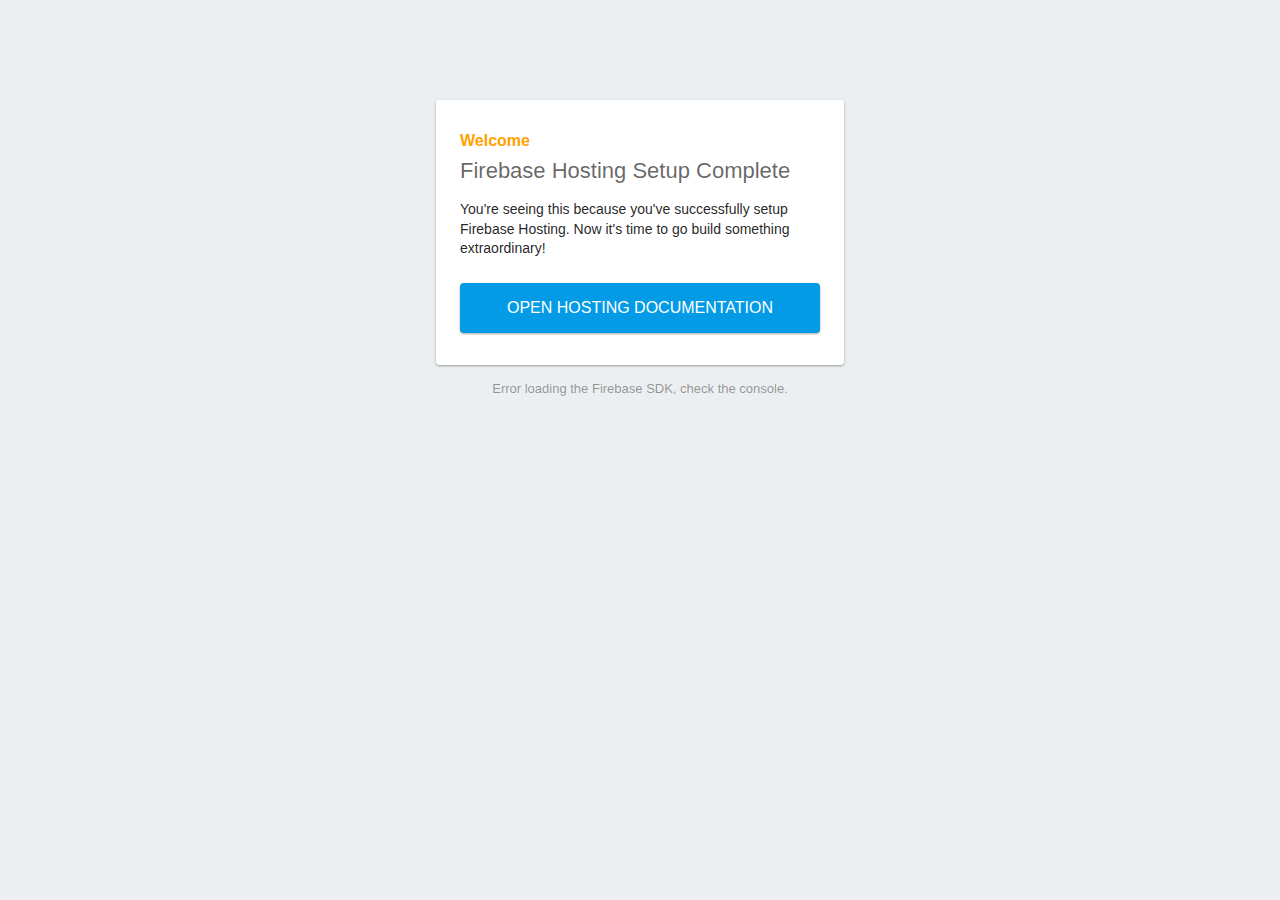
==== public/index.html @ 761ccb55 "karenresp" ====
<!DOCTYPE html>
<html>
  <head>
    <meta charset="utf-8">
    <meta name="viewport" content="width=device-width, initial-scale=1">
    <title>Welcome to Firebase Hosting</title>

    <!-- update the version number as needed -->
    <script defer src="/__/firebase/10.5.0/firebase-app-compat.js"></script>
    <!-- include only the Firebase features as you need -->
    <script defer src="/__/firebase/10.5.0/firebase-auth-compat.js"></script>
    <script defer src="/__/firebase/10.5.0/firebase-database-compat.js"></script>
    <script defer src="/__/firebase/10.5.0/firebase-firestore-compat.js"></script>
    <script defer src="/__/firebase/10.5.0/firebase-functions-compat.js"></script>
    <script defer src="/__/firebase/10.5.0/firebase-messaging-compat.js"></script>
    <script defer src="/__/firebase/10.5.0/firebase-storage-compat.js"></script>
    <script defer src="/__/firebase/10.5.0/firebase-analytics-compat.js"></script>
    <script defer src="/__/firebase/10.5.0/firebase-remote-config-compat.js"></script>
    <script defer src="/__/firebase/10.5.0/firebase-performance-compat.js"></script>
    <!-- 
      initialize the SDK after all desired features are loaded, set useEmulator to false
      to avoid connecting the SDK to running emulators.
    -->
    <script defer src="/__/firebase/init.js?useEmulator=true"></script>

    <style media="screen">
      body { background: #ECEFF1; color: rgba(0,0,0,0.87); font-family: Roboto, Helvetica, Arial, sans-serif; margin: 0; padding: 0; }
      #message { background: white; max-width: 360px; margin: 100px auto 16px; padding: 32px 24px; border-radius: 3px; }
      #message h2 { color: #ffa100; font-weight: bold; font-size: 16px; margin: 0 0 8px; }
      #message h1 { font-size: 22px; font-weight: 300; color: rgba(0,0,0,0.6); margin: 0 0 16px;}
      #message p { line-height: 140%; margin: 16px 0 24px; font-size: 14px; }
      #message a { display: block; text-align: center; background: #039be5; text-transform: uppercase; text-decoration: none; color: white; padding: 16px; border-radius: 4px; }
      #message, #message a { box-shadow: 0 1px 3px rgba(0,0,0,0.12), 0 1px 2px rgba(0,0,0,0.24); }
      #load { color: rgba(0,0,0,0.4); text-align: center; font-size: 13px; }
      @media (max-width: 600px) {
        body, #message { margin-top: 0; background: white; box-shadow: none; }
        body { border-top: 16px solid #ffa100; }
      }
    </style>
  </head>
  <body>
    <div id="message">
      <h2>Welcome</h2>
      <h1>Firebase Hosting Setup Complete</h1>
      <p>You're seeing this because you've successfully setup Firebase Hosting. Now it's time to go build something extraordinary!</p>
      <a target="_blank" href="https://firebase.google.com/docs/hosting/">Open Hosting Documentation</a>
    </div>
    <p id="load">Firebase SDK Loading&hellip;</p>

    <script>
      document.addEventListener('DOMContentLoaded', function() {
        const loadEl = document.querySelector('#load');
        // // 🔥🔥🔥🔥🔥🔥🔥🔥🔥🔥🔥🔥🔥🔥🔥🔥🔥🔥🔥🔥🔥🔥🔥🔥🔥🔥🔥🔥🔥🔥🔥
        // // The Firebase SDK is initialized and available here!
        //
        // firebase.auth().onAuthStateChanged(user => { });
        // firebase.database().ref('/path/to/ref').on('value', snapshot => { });
        // firebase.firestore().doc('/foo/bar').get().then(() => { });
        // firebase.functions().httpsCallable('yourFunction')().then(() => { });
        // firebase.messaging().requestPermission().then(() => { });
        // firebase.storage().ref('/path/to/ref').getDownloadURL().then(() => { });
        // firebase.analytics(); // call to activate
        // firebase.analytics().logEvent('tutorial_completed');
        // firebase.performance(); // call to activate
        //
        // // 🔥🔥🔥🔥🔥🔥🔥🔥🔥🔥🔥🔥🔥🔥🔥🔥🔥🔥🔥🔥🔥🔥🔥🔥🔥🔥🔥🔥🔥🔥🔥

        try {
          let app = firebase.app();
          let features = [
            'auth', 
            'database', 
            'firestore',
            'functions',
            'messaging', 
            'storage', 
            'analytics', 
            'remoteConfig',
            'performance',
          ].filter(feature => typeof app[feature] === 'function');
          loadEl.textContent = `Firebase SDK loaded with ${features.join(', ')}`;
        } catch (e) {
          console.error(e);
          loadEl.textContent = 'Error loading the Firebase SDK, check the console.';
        }
      });
    </script>
  </body>
</html>
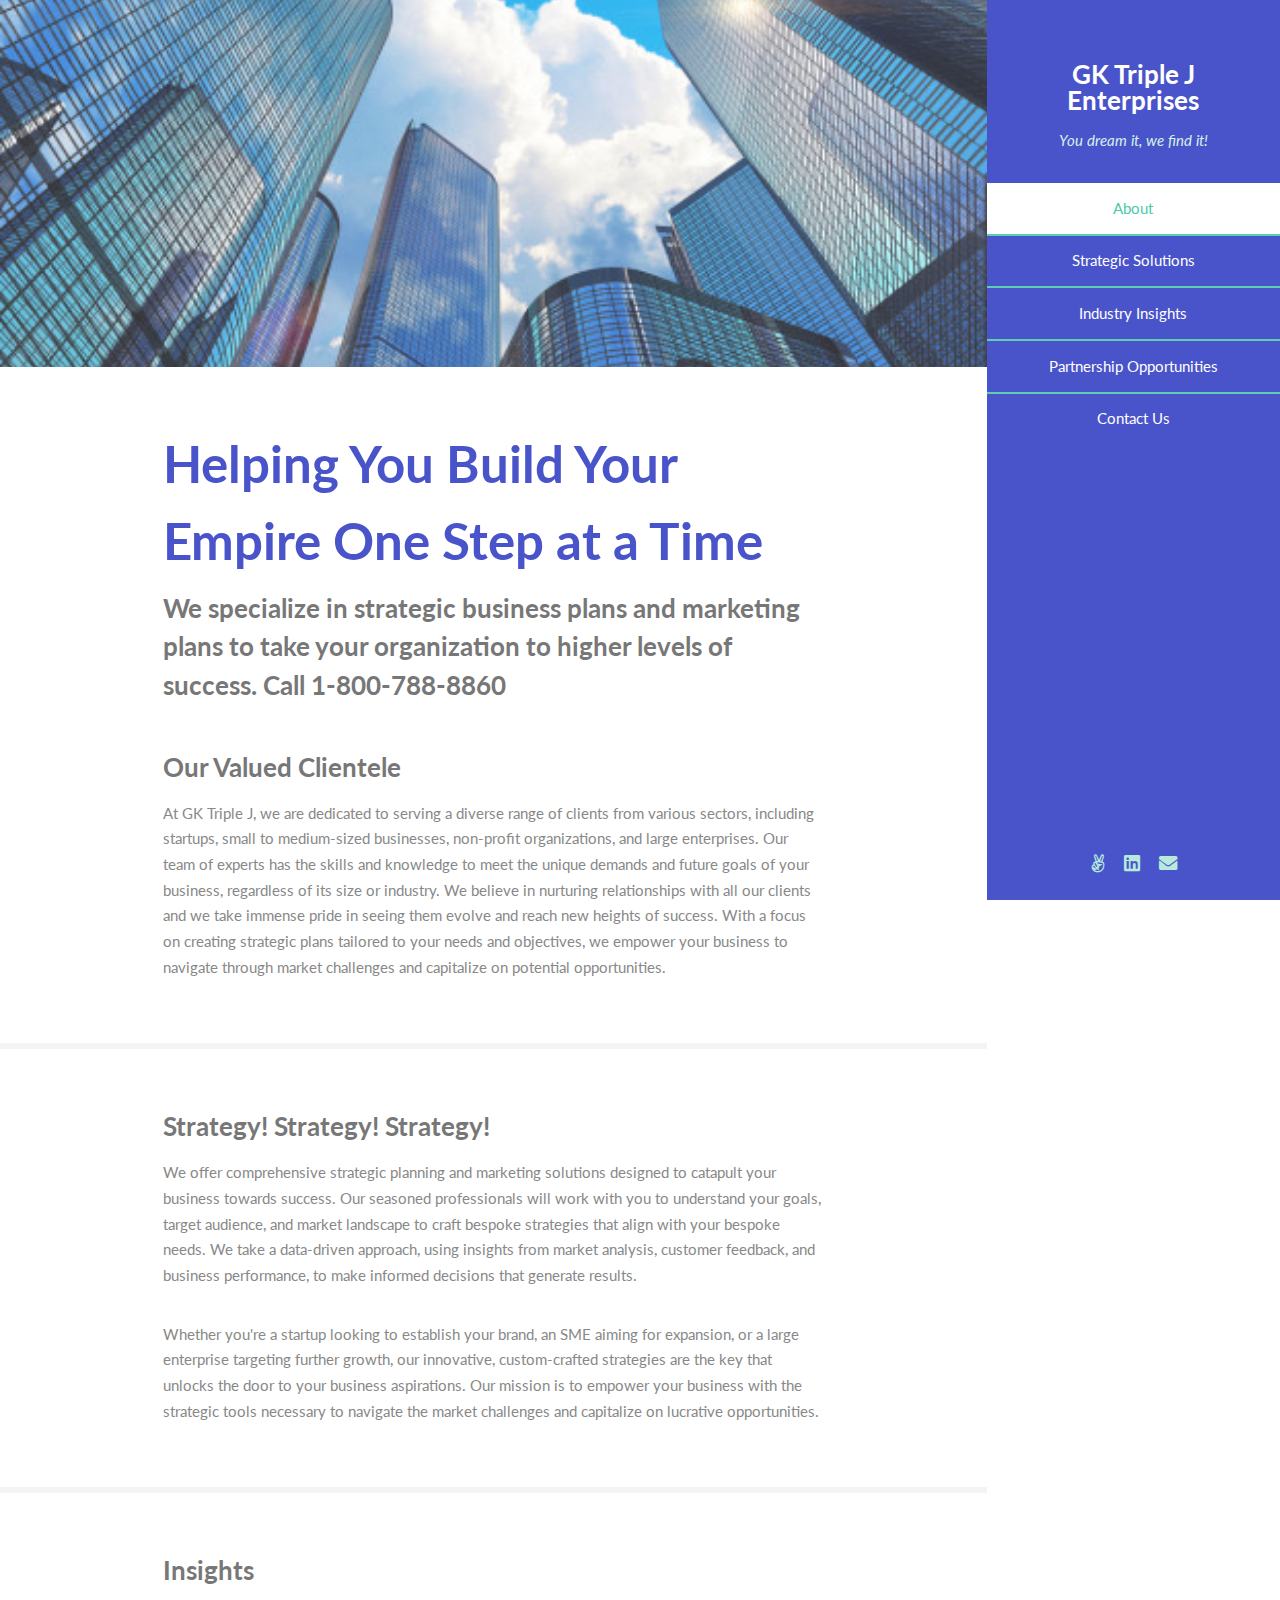
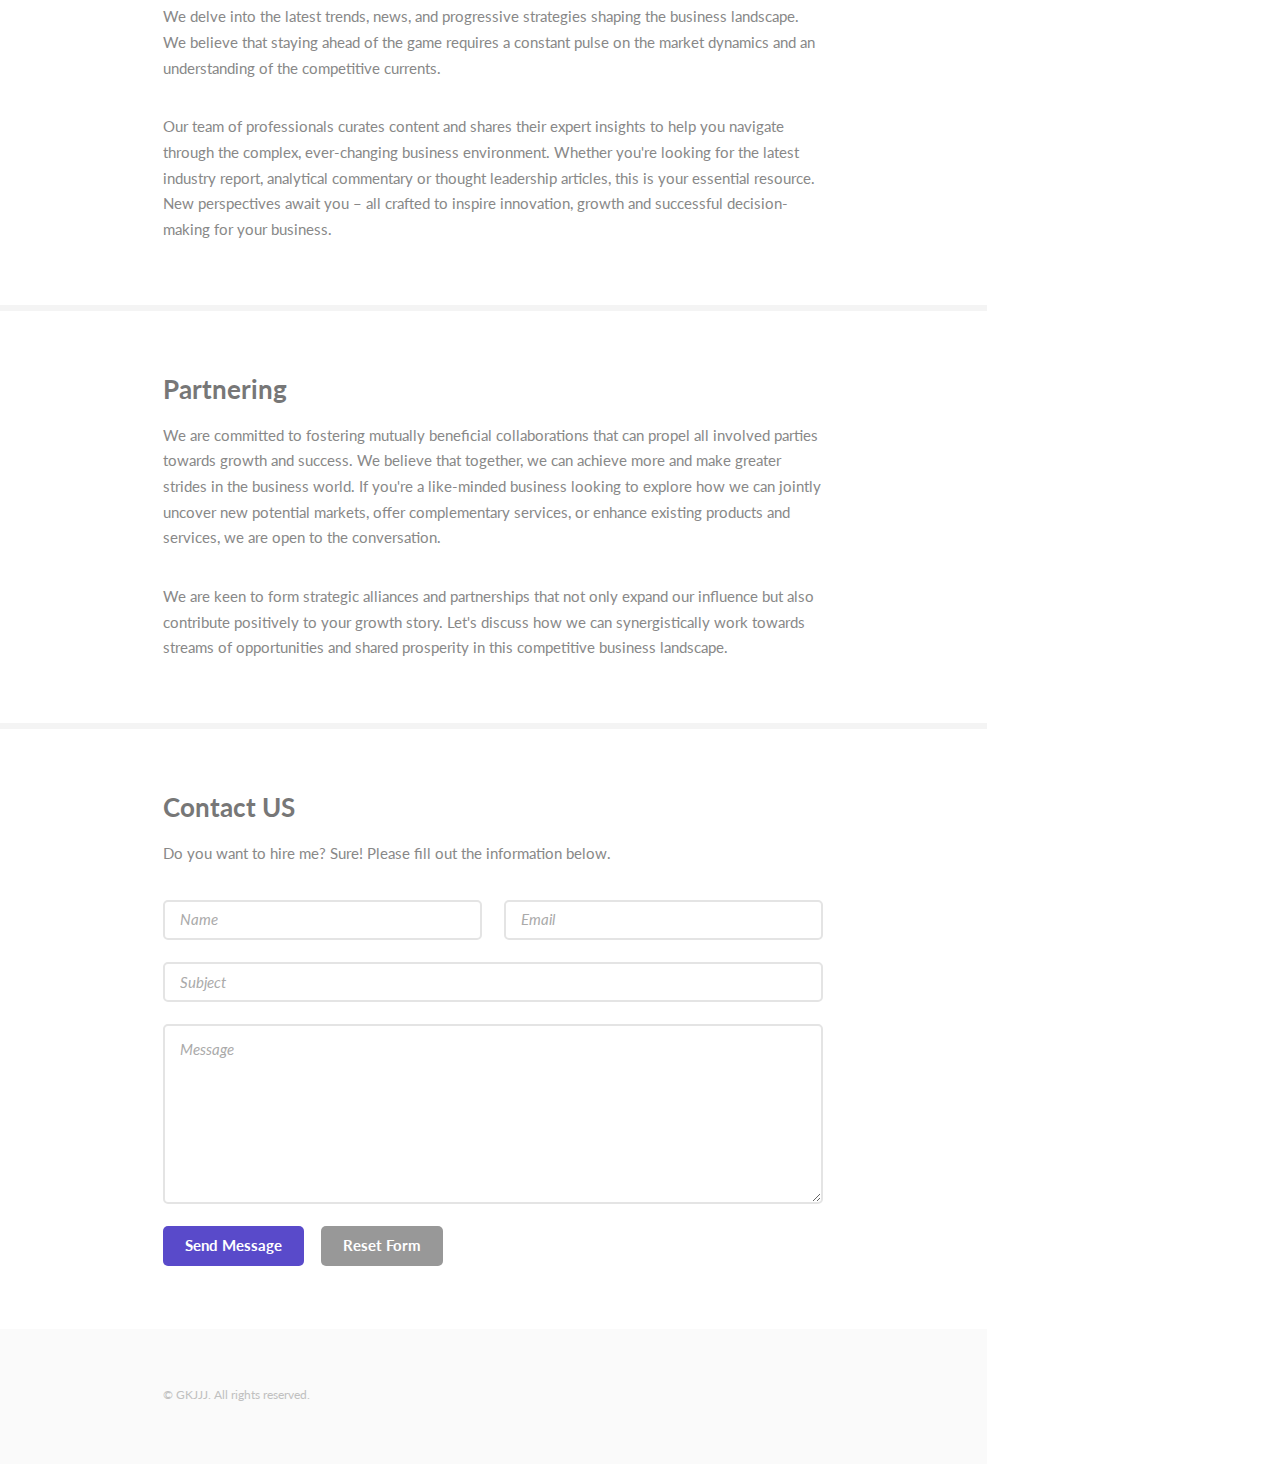
==== commit 69a5ac2c: "kareneng" ====
--- a/public/index.html
+++ b/public/index.html
@@ -1,89 +1,165 @@
-<!DOCTYPE html>
+<!DOCTYPE HTML>
+
 <html>
-  <head>
-    <meta charset="utf-8">
-    <meta name="viewport" content="width=device-width, initial-scale=1">
-    <title>Welcome to Firebase Hosting</title>
+	<head>
+		<title>GK Triple J Enterprises</title>
+		<meta charset="utf-8" />
+		<meta name="viewport" content="width=device-width, initial-scale=1, user-scalable=no" />
+		<link rel="stylesheet" href="assets/css/main.css" />
+	</head>
+	<body class="is-preload">
 
-    <!-- update the version number as needed -->
-    <script defer src="/__/firebase/10.5.0/firebase-app-compat.js"></script>
-    <!-- include only the Firebase features as you need -->
-    <script defer src="/__/firebase/10.5.0/firebase-auth-compat.js"></script>
-    <script defer src="/__/firebase/10.5.0/firebase-database-compat.js"></script>
-    <script defer src="/__/firebase/10.5.0/firebase-firestore-compat.js"></script>
-    <script defer src="/__/firebase/10.5.0/firebase-functions-compat.js"></script>
-    <script defer src="/__/firebase/10.5.0/firebase-messaging-compat.js"></script>
-    <script defer src="/__/firebase/10.5.0/firebase-storage-compat.js"></script>
-    <script defer src="/__/firebase/10.5.0/firebase-analytics-compat.js"></script>
-    <script defer src="/__/firebase/10.5.0/firebase-remote-config-compat.js"></script>
-    <script defer src="/__/firebase/10.5.0/firebase-performance-compat.js"></script>
-    <!-- 
-      initialize the SDK after all desired features are loaded, set useEmulator to false
-      to avoid connecting the SDK to running emulators.
-    -->
-    <script defer src="/__/firebase/init.js?useEmulator=true"></script>
+		<!-- Header -->	
+			<section id="header">
+				<header>
+					<span class="image avatar"><img src="images/octLogo.JPG" alt="" /></span>
+					<h1 id="logo"><a href="#">GK Triple J Enterprises</a></h1>
+					<p>You dream it, we find it!</p>
+				</header>
+				<nav id="nav">
+					<ul>
+						<li><a href="#one" class="active">About</a></li>
+						<li><a href="#two">Strategic Solutions</a></li>
+						<li><a href="#three">Industry Insights</a></li>
+						<li><a href="#five">Partnership Opportunities</a></li>
+						<li><a href="#four">Contact Us</a></li>
+					</ul>
+				</nav>
+				<footer>
+					<ul class="icons">
+						<li><a href="https://angel.co/u/claudius-solomon" class="icon brands fa-angellist"><span class="label">AngelList</span></a></li>
+						<li><a href="https://www.linkedin.com/in/claudius-solomon-ba3a2494/" class="icon brands fa-linkedin"><span class="label">LinkedIn</span></a></li>
+						<li><a href="mailto:karene@gkjjjenterprises.com" class="icon solid fa-envelope"><span class="label">Email</span></a></li>
+					</ul>
+				</footer>
+			</section>
 
-    <style media="screen">
-      body { background: #ECEFF1; color: rgba(0,0,0,0.87); font-family: Roboto, Helvetica, Arial, sans-serif; margin: 0; padding: 0; }
-      #message { background: white; max-width: 360px; margin: 100px auto 16px; padding: 32px 24px; border-radius: 3px; }
-      #message h2 { color: #ffa100; font-weight: bold; font-size: 16px; margin: 0 0 8px; }
-      #message h1 { font-size: 22px; font-weight: 300; color: rgba(0,0,0,0.6); margin: 0 0 16px;}
-      #message p { line-height: 140%; margin: 16px 0 24px; font-size: 14px; }
-      #message a { display: block; text-align: center; background: #039be5; text-transform: uppercase; text-decoration: none; color: white; padding: 16px; border-radius: 4px; }
-      #message, #message a { box-shadow: 0 1px 3px rgba(0,0,0,0.12), 0 1px 2px rgba(0,0,0,0.24); }
-      #load { color: rgba(0,0,0,0.4); text-align: center; font-size: 13px; }
-      @media (max-width: 600px) {
-        body, #message { margin-top: 0; background: white; box-shadow: none; }
-        body { border-top: 16px solid #ffa100; }
-      }
-    </style>
-  </head>
-  <body>
-    <div id="message">
-      <h2>Welcome</h2>
-      <h1>Firebase Hosting Setup Complete</h1>
-      <p>You're seeing this because you've successfully setup Firebase Hosting. Now it's time to go build something extraordinary!</p>
-      <a target="_blank" href="https://firebase.google.com/docs/hosting/">Open Hosting Documentation</a>
-    </div>
-    <p id="load">Firebase SDK Loading&hellip;</p>
+		<!-- Wrapper -->
+			<div id="wrapper">
 
-    <script>
-      document.addEventListener('DOMContentLoaded', function() {
-        const loadEl = document.querySelector('#load');
-        // // 🔥🔥🔥🔥🔥🔥🔥🔥🔥🔥🔥🔥🔥🔥🔥🔥🔥🔥🔥🔥🔥🔥🔥🔥🔥🔥🔥🔥🔥🔥🔥
-        // // The Firebase SDK is initialized and available here!
-        //
-        // firebase.auth().onAuthStateChanged(user => { });
-        // firebase.database().ref('/path/to/ref').on('value', snapshot => { });
-        // firebase.firestore().doc('/foo/bar').get().then(() => { });
-        // firebase.functions().httpsCallable('yourFunction')().then(() => { });
-        // firebase.messaging().requestPermission().then(() => { });
-        // firebase.storage().ref('/path/to/ref').getDownloadURL().then(() => { });
-        // firebase.analytics(); // call to activate
-        // firebase.analytics().logEvent('tutorial_completed');
-        // firebase.performance(); // call to activate
-        //
-        // // 🔥🔥🔥🔥🔥🔥🔥🔥🔥🔥🔥🔥🔥🔥🔥🔥🔥🔥🔥🔥🔥🔥🔥🔥🔥🔥🔥🔥🔥🔥🔥
+				<!-- Main -->
+					<div id="main">
 
-        try {
-          let app = firebase.app();
-          let features = [
-            'auth', 
-            'database', 
-            'firestore',
-            'functions',
-            'messaging', 
-            'storage', 
-            'analytics', 
-            'remoteConfig',
-            'performance',
-          ].filter(feature => typeof app[feature] === 'function');
-          loadEl.textContent = `Firebase SDK loaded with ${features.join(', ')}`;
-        } catch (e) {
-          console.error(e);
-          loadEl.textContent = 'Error loading the Firebase SDK, check the console.';
-        }
-      });
-    </script>
-  </body>
-</html>
+						<!-- One -->
+							<section id="one">
+								<div class="image main" data-position="center">
+									<img src="assets/images/backgroundforGKJJJ.jpg" alt="" />
+								</div>
+								<div class="container">
+									<header class="major">
+										<h2>Helping You Build Your Empire One Step at a Time</h2>
+
+
+											<p>
+												We specialize in strategic business plans and marketing plans to take your organization to higher levels of success.
+												Call 1-800-788-8860
+												<!-- <a href="resume.pdf">Check out my Resume</a> -->
+											</p>
+										
+									</header>
+									<h3>
+										Our Valued Clientele
+									</h3>
+									<p>
+										At GK Triple J, we are dedicated to serving a diverse range of clients from various sectors, including startups, small to medium-sized businesses, non-profit organizations, and large enterprises. 
+										Our team of experts has the skills and knowledge to meet the unique demands and future goals of your business, regardless of its size or industry. We believe in nurturing relationships with all our clients and we take immense pride in seeing them evolve and reach new heights of success. With a focus on creating strategic plans tailored to your needs and objectives, we empower your business to navigate through market challenges and capitalize on potential opportunities.
+									</p>
+								</div>
+							</section>
+
+						<!-- Two -->
+							<section id="two">
+								<div class="container">
+									<h3>Strategy! Strategy! Strategy!</h3>
+									<p>
+										We offer comprehensive strategic planning and marketing solutions designed to catapult your business towards success. 
+										Our seasoned professionals will work with you to understand your goals, target audience, and market landscape to craft bespoke strategies that align with your bespoke needs. 
+										We take a data-driven approach, using insights from market analysis, customer feedback, and business performance, to make informed decisions that generate results. 
+									</p>
+									<p>
+										Whether you're a startup looking to establish your brand, an SME aiming for expansion, or a large enterprise targeting further growth, our innovative, custom-crafted strategies are the key that unlocks the door to your business aspirations. 
+										Our mission is to empower your business with the strategic tools necessary to navigate the market challenges and capitalize on lucrative opportunities.
+									</p>
+									
+								</div>
+							</section>
+
+						<!-- Three -->
+							<section id="three">
+								<div class="container">
+									<h3>Insights</h3>
+									<p>
+										We delve into the latest trends, news, and progressive strategies shaping the business landscape. 
+										We believe that staying ahead of the game requires a constant pulse on the market dynamics and an understanding of the competitive currents. 
+									</p>
+									<p>	
+										Our team of professionals curates content and shares their expert insights to help you navigate through the complex, ever-changing business environment. 
+										Whether you're looking for the latest industry report, analytical commentary or thought leadership articles, this is your essential resource. 
+										New perspectives await you – all crafted to inspire innovation, growth and successful decision-making for your business.
+									</p>
+								</div>
+							</section>
+
+						<!-- Five -->
+						<section id="five">
+							<div class="container">
+								<h3>Partnering</h3>
+								<p>
+									We are committed to fostering mutually beneficial collaborations that can propel all involved parties towards growth and success. 
+									We believe that together, we can achieve more and make greater strides in the business world. 
+									If you're a like-minded business looking to explore how we can jointly uncover new potential markets, offer complementary services, or enhance existing products and services, we are open to the conversation. 
+								</p>
+								<p>
+									We are keen to form strategic alliances and partnerships that not only expand our influence but also contribute positively to your growth story. 
+									Let's discuss how we can synergistically work towards streams of opportunities and shared prosperity in this competitive business landscape.
+								</p>
+							</div>
+						</section>
+
+						<!-- Four -->
+							<section id="four">
+								<div class="container">
+									<h3>Contact US</h3>
+									<p>Do you want to hire me? Sure! Please fill out the information below.</p>
+									<!-- <form method="post" action="#"></form> -->
+									<form action="https://formspree.io/xknvblbp" method="POST">
+										<div class="row gtr-uniform">
+											<div class="col-6 col-12-xsmall"><input type="text" name="name" id="name" placeholder="Name" /></div>
+											<div class="col-6 col-12-xsmall"><input type="email" name="email" id="email" placeholder="Email" /></div>
+											<div class="col-12"><input type="text" name="subject" id="subject" placeholder="Subject" /></div>
+											<div class="col-12"><textarea name="message" id="message" placeholder="Message" rows="6"></textarea></div>
+											<div class="col-12">
+												<ul class="actions">
+													<li><input type="submit" class="primary" value="Send Message" /></li>
+													<li><input type="reset" value="Reset Form" /></li>
+												</ul>
+											</div>
+										</div>
+									</form>
+								</div>
+							</section>
+
+					</div>
+
+				<!-- Footer -->
+					<section id="footer">
+						<div class="container">
+							<ul class="copyright">
+								<li>&copy; GKJJJ. All rights reserved.</li>
+							</ul>
+						</div>
+					</section>
+
+			</div>
+
+		<!-- Scripts -->
+			<script src="assets/js/jquery.min.js"></script>
+			<script src="assets/js/jquery.scrollex.min.js"></script>
+			<script src="assets/js/jquery.scrolly.min.js"></script>
+			<script src="assets/js/browser.min.js"></script>
+			<script src="assets/js/breakpoints.min.js"></script>
+			<script src="assets/js/util.js"></script>
+			<script src="assets/js/main.js"></script>
+
+	</body>
+</html>--- a/public/assets/css/main.css
+++ b/public/assets/css/main.css
@@ -0,0 +1,3317 @@
+@import url("fontawesome-all.min.css");
+@import url("https://fonts.googleapis.com/css?family=Lato:400,400italic,700,700italic|Source+Code+Pro:400");
+
+/*
+	Read Only by HTML5 UP
+	html5up.net | @ajlkn
+	Free for personal and commercial use under the CCA 3.0 license (html5up.net/license)
+*/
+
+html, body, div, span, applet, object,
+iframe, h1, h2, h3, h4, h5, h6, p, blockquote,
+pre, a, abbr, acronym, address, big, cite,
+code, del, dfn, em, img, ins, kbd, q, s, samp,
+small, strike, strong, sub, sup, tt, var, b,
+u, i, center, dl, dt, dd, ol, ul, li, fieldset,
+form, label, legend, table, caption, tbody,
+tfoot, thead, tr, th, td, article, aside,
+canvas, details, embed, figure, figcaption,
+footer, header, hgroup, menu, nav, output, ruby,
+section, summary, time, mark, audio, video {
+	margin: 0;
+	padding: 0;
+	border: 0;
+	font-size: 100%;
+	font: inherit;
+	vertical-align: baseline;}
+
+article, aside, details, figcaption, figure,
+footer, header, hgroup, menu, nav, section {
+	display: block;}
+
+body {
+	line-height: 1;
+}
+
+ol, ul {
+	list-style: none;
+}
+
+blockquote, q {
+	quotes: none;
+}
+
+	blockquote:before, blockquote:after, q:before, q:after {
+		content: '';
+		content: none;
+	}
+
+table {
+	border-collapse: collapse;
+	border-spacing: 0;
+}
+
+body {
+	-webkit-text-size-adjust: none;
+}
+
+mark {
+	background-color: transparent;
+	color: inherit;
+}
+
+input::-moz-focus-inner {
+	border: 0;
+	padding: 0;
+}
+
+input, select, textarea {
+	-moz-appearance: none;
+	-webkit-appearance: none;
+	-ms-appearance: none;
+	appearance: none;
+}
+
+/* Basic */
+
+	html {
+		box-sizing: border-box;
+	}
+
+	*, *:before, *:after {
+		box-sizing: inherit;
+	}
+
+	body {
+		background: #fff;
+	}
+
+		body.is-preload *, body.is-preload *:before, body.is-preload *:after {
+			-moz-animation: none !important;
+			-webkit-animation: none !important;
+			-ms-animation: none !important;
+			animation: none !important;
+			-moz-transition: none !important;
+			-webkit-transition: none !important;
+			-ms-transition: none !important;
+			transition: none !important;
+		}
+
+	body, input, select, textarea {
+		color: #888;
+		font-family: "Lato", sans-serif;
+		font-size: 16pt;
+		font-weight: 400;
+		line-height: 1.75em;
+	}
+
+	a {
+		-moz-transition: color 0.2s ease-in-out, border-color 0.2s ease-in-out;
+		-webkit-transition: color 0.2s ease-in-out, border-color 0.2s ease-in-out;
+		-ms-transition: color 0.2s ease-in-out, border-color 0.2s ease-in-out;
+		transition: color 0.2s ease-in-out, border-color 0.2s ease-in-out;
+		border-bottom: solid 1px #e4e4e4;
+		color: inherit;
+		text-decoration: none;
+	}
+
+		a:hover {
+			border-bottom-color: transparent;
+			color: #4acaa8 !important;
+		}
+
+	strong, b {
+		color: #777;
+		font-weight: 700;
+	}
+
+	em, i {
+		font-style: italic;
+	}
+
+	p {
+		margin: 0 0 2.25em 0;
+	}
+
+	h1, h2, h3, h4, h5, h6 {
+		color: rgb(119, 119, 119);
+		font-weight: 700;
+		line-height: 1em;
+		margin: 0 0 0.5625em 0;
+	}
+
+		h1 a, h2 a, h3 a, h4 a, h5 a, h6 a {
+			border: 0;
+			color: inherit;
+			text-decoration: none;
+		}
+
+	h2 {
+		font-size: 2em;
+		line-height: 1.5em;
+	}
+
+	h3 {
+		font-size: 1.75em;
+		line-height: 1.5em;
+	}
+
+	h4 {
+		font-size: 1.25em;
+		line-height: 1.5em;
+	}
+
+	h5 {
+		font-size: 0.9em;
+		line-height: 1.5em;
+	}
+
+	h6 {
+		font-size: 0.7em;
+		line-height: 1.5em;
+	}
+
+	sub {
+		font-size: 0.8em;
+		position: relative;
+		top: 0.5em;
+	}
+
+	sup {
+		font-size: 0.8em;
+		position: relative;
+		top: -0.5em;
+	}
+
+	hr {
+		border: 0;
+		border-bottom: solid 2px #f4f4f4;
+		margin: 2.25em 0;
+	}
+
+		hr.major {
+			margin: 3.375em 0;
+		}
+
+	blockquote {
+		border-left: solid 8px #e4e4e4;
+		font-style: italic;
+		margin: 0 0 2.25em 0;
+		padding: 0.5em 0 0.5em 2em;
+	}
+
+	code {
+		background: #555;
+		border-radius: 5px;
+		color: #fff;
+		font-family: "Source Code Pro", monospace;
+		font-size: 0.9em;
+		margin: 0 0.25em;
+		padding: 0.25em 0.65em;
+	}
+
+	pre {
+		font-family: "Source Code Pro", monospace;
+		font-size: 0.9em;
+		margin: 0 0 2.25em 0;
+	}
+
+		pre code {
+			-webkit-overflow-scrolling: touch;
+			display: block;
+			line-height: 1.5em;
+			overflow-x: auto;
+			padding: 1em 1.5em;
+		}
+
+	.align-left {
+		text-align: left;
+	}
+
+	.align-center {
+		text-align: center;
+	}
+
+	.align-right {
+		text-align: right;
+	}
+
+/* Row */
+
+	.row {
+		display: flex;
+		flex-wrap: wrap;
+		box-sizing: border-box;
+		align-items: stretch;
+	}
+
+		.row > * {
+			box-sizing: border-box;
+		}
+
+		.row.gtr-uniform > * > :last-child {
+			margin-bottom: 0;
+		}
+
+		.row.aln-left {
+			justify-content: flex-start;
+		}
+
+		.row.aln-center {
+			justify-content: center;
+		}
+
+		.row.aln-right {
+			justify-content: flex-end;
+		}
+
+		.row.aln-top {
+			align-items: flex-start;
+		}
+
+		.row.aln-middle {
+			align-items: center;
+		}
+
+		.row.aln-bottom {
+			align-items: flex-end;
+		}
+
+		.row > .imp {
+			order: -1;
+		}
+
+		.row > .col-1 {
+			width: 8.33333%;
+		}
+
+		.row > .off-1 {
+			margin-left: 8.33333%;
+		}
+
+		.row > .col-2 {
+			width: 16.66667%;
+		}
+
+		.row > .off-2 {
+			margin-left: 16.66667%;
+		}
+
+		.row > .col-3 {
+			width: 25%;
+		}
+
+		.row > .off-3 {
+			margin-left: 25%;
+		}
+
+		.row > .col-4 {
+			width: 33.33333%;
+		}
+
+		.row > .off-4 {
+			margin-left: 33.33333%;
+		}
+
+		.row > .col-5 {
+			width: 41.66667%;
+		}
+
+		.row > .off-5 {
+			margin-left: 41.66667%;
+		}
+
+		.row > .col-6 {
+			width: 50%;
+		}
+
+		.row > .off-6 {
+			margin-left: 50%;
+		}
+
+		.row > .col-7 {
+			width: 58.33333%;
+		}
+
+		.row > .off-7 {
+			margin-left: 58.33333%;
+		}
+
+		.row > .col-8 {
+			width: 66.66667%;
+		}
+
+		.row > .off-8 {
+			margin-left: 66.66667%;
+		}
+
+		.row > .col-9 {
+			width: 75%;
+		}
+
+		.row > .off-9 {
+			margin-left: 75%;
+		}
+
+		.row > .col-10 {
+			width: 83.33333%;
+		}
+
+		.row > .off-10 {
+			margin-left: 83.33333%;
+		}
+
+		.row > .col-11 {
+			width: 91.66667%;
+		}
+
+		.row > .off-11 {
+			margin-left: 91.66667%;
+		}
+
+		.row > .col-12 {
+			width: 100%;
+		}
+
+		.row > .off-12 {
+			margin-left: 100%;
+		}
+
+		.row.gtr-0 {
+			margin-top: 0;
+			margin-left: 0em;
+		}
+
+			.row.gtr-0 > * {
+				padding: 0 0 0 0em;
+			}
+
+			.row.gtr-0.gtr-uniform {
+				margin-top: 0em;
+			}
+
+				.row.gtr-0.gtr-uniform > * {
+					padding-top: 0em;
+				}
+
+		.row.gtr-25 {
+			margin-top: 0;
+			margin-left: -0.5em;
+		}
+
+			.row.gtr-25 > * {
+				padding: 0 0 0 0.5em;
+			}
+
+			.row.gtr-25.gtr-uniform {
+				margin-top: -0.5em;
+			}
+
+				.row.gtr-25.gtr-uniform > * {
+					padding-top: 0.5em;
+				}
+
+		.row.gtr-50 {
+			margin-top: 0;
+			margin-left: -1em;
+		}
+
+			.row.gtr-50 > * {
+				padding: 0 0 0 1em;
+			}
+
+			.row.gtr-50.gtr-uniform {
+				margin-top: -1em;
+			}
+
+				.row.gtr-50.gtr-uniform > * {
+					padding-top: 1em;
+				}
+
+		.row {
+			margin-top: 0;
+			margin-left: -2em;
+		}
+
+			.row > * {
+				padding: 0 0 0 2em;
+			}
+
+			.row.gtr-uniform {
+				margin-top: -2em;
+			}
+
+				.row.gtr-uniform > * {
+					padding-top: 2em;
+				}
+
+		.row.gtr-150 {
+			margin-top: 0;
+			margin-left: -3em;
+		}
+
+			.row.gtr-150 > * {
+				padding: 0 0 0 3em;
+			}
+
+			.row.gtr-150.gtr-uniform {
+				margin-top: -3em;
+			}
+
+				.row.gtr-150.gtr-uniform > * {
+					padding-top: 3em;
+				}
+
+		.row.gtr-200 {
+			margin-top: 0;
+			margin-left: -4em;
+		}
+
+			.row.gtr-200 > * {
+				padding: 0 0 0 4em;
+			}
+
+			.row.gtr-200.gtr-uniform {
+				margin-top: -4em;
+			}
+
+				.row.gtr-200.gtr-uniform > * {
+					padding-top: 4em;
+				}
+
+		@media screen and (max-width: 1680px) {
+
+			.row {
+				display: flex;
+				flex-wrap: wrap;
+				box-sizing: border-box;
+				align-items: stretch;
+			}
+
+				.row > * {
+					box-sizing: border-box;
+				}
+
+				.row.gtr-uniform > * > :last-child {
+					margin-bottom: 0;
+				}
+
+				.row.aln-left {
+					justify-content: flex-start;
+				}
+
+				.row.aln-center {
+					justify-content: center;
+				}
+
+				.row.aln-right {
+					justify-content: flex-end;
+				}
+
+				.row.aln-top {
+					align-items: flex-start;
+				}
+
+				.row.aln-middle {
+					align-items: center;
+				}
+
+				.row.aln-bottom {
+					align-items: flex-end;
+				}
+
+				.row > .imp-xlarge {
+					order: -1;
+				}
+
+				.row > .col-1-xlarge {
+					width: 8.33333%;
+				}
+
+				.row > .off-1-xlarge {
+					margin-left: 8.33333%;
+				}
+
+				.row > .col-2-xlarge {
+					width: 16.66667%;
+				}
+
+				.row > .off-2-xlarge {
+					margin-left: 16.66667%;
+				}
+
+				.row > .col-3-xlarge {
+					width: 25%;
+				}
+
+				.row > .off-3-xlarge {
+					margin-left: 25%;
+				}
+
+				.row > .col-4-xlarge {
+					width: 33.33333%;
+				}
+
+				.row > .off-4-xlarge {
+					margin-left: 33.33333%;
+				}
+
+				.row > .col-5-xlarge {
+					width: 41.66667%;
+				}
+
+				.row > .off-5-xlarge {
+					margin-left: 41.66667%;
+				}
+
+				.row > .col-6-xlarge {
+					width: 50%;
+				}
+
+				.row > .off-6-xlarge {
+					margin-left: 50%;
+				}
+
+				.row > .col-7-xlarge {
+					width: 58.33333%;
+				}
+
+				.row > .off-7-xlarge {
+					margin-left: 58.33333%;
+				}
+
+				.row > .col-8-xlarge {
+					width: 66.66667%;
+				}
+
+				.row > .off-8-xlarge {
+					margin-left: 66.66667%;
+				}
+
+				.row > .col-9-xlarge {
+					width: 75%;
+				}
+
+				.row > .off-9-xlarge {
+					margin-left: 75%;
+				}
+
+				.row > .col-10-xlarge {
+					width: 83.33333%;
+				}
+
+				.row > .off-10-xlarge {
+					margin-left: 83.33333%;
+				}
+
+				.row > .col-11-xlarge {
+					width: 91.66667%;
+				}
+
+				.row > .off-11-xlarge {
+					margin-left: 91.66667%;
+				}
+
+				.row > .col-12-xlarge {
+					width: 100%;
+				}
+
+				.row > .off-12-xlarge {
+					margin-left: 100%;
+				}
+
+				.row.gtr-0 {
+					margin-top: 0;
+					margin-left: 0em;
+				}
+
+					.row.gtr-0 > * {
+						padding: 0 0 0 0em;
+					}
+
+					.row.gtr-0.gtr-uniform {
+						margin-top: 0em;
+					}
+
+						.row.gtr-0.gtr-uniform > * {
+							padding-top: 0em;
+						}
+
+				.row.gtr-25 {
+					margin-top: 0;
+					margin-left: -0.5em;
+				}
+
+					.row.gtr-25 > * {
+						padding: 0 0 0 0.5em;
+					}
+
+					.row.gtr-25.gtr-uniform {
+						margin-top: -0.5em;
+					}
+
+						.row.gtr-25.gtr-uniform > * {
+							padding-top: 0.5em;
+						}
+
+				.row.gtr-50 {
+					margin-top: 0;
+					margin-left: -1em;
+				}
+
+					.row.gtr-50 > * {
+						padding: 0 0 0 1em;
+					}
+
+					.row.gtr-50.gtr-uniform {
+						margin-top: -1em;
+					}
+
+						.row.gtr-50.gtr-uniform > * {
+							padding-top: 1em;
+						}
+
+				.row {
+					margin-top: 0;
+					margin-left: -2em;
+				}
+
+					.row > * {
+						padding: 0 0 0 2em;
+					}
+
+					.row.gtr-uniform {
+						margin-top: -2em;
+					}
+
+						.row.gtr-uniform > * {
+							padding-top: 2em;
+						}
+
+				.row.gtr-150 {
+					margin-top: 0;
+					margin-left: -3em;
+				}
+
+					.row.gtr-150 > * {
+						padding: 0 0 0 3em;
+					}
+
+					.row.gtr-150.gtr-uniform {
+						margin-top: -3em;
+					}
+
+						.row.gtr-150.gtr-uniform > * {
+							padding-top: 3em;
+						}
+
+				.row.gtr-200 {
+					margin-top: 0;
+					margin-left: -4em;
+				}
+
+					.row.gtr-200 > * {
+						padding: 0 0 0 4em;
+					}
+
+					.row.gtr-200.gtr-uniform {
+						margin-top: -4em;
+					}
+
+						.row.gtr-200.gtr-uniform > * {
+							padding-top: 4em;
+						}
+
+		}
+
+		@media screen and (max-width: 1280px) {
+
+			.row {
+				display: flex;
+				flex-wrap: wrap;
+				box-sizing: border-box;
+				align-items: stretch;
+			}
+
+				.row > * {
+					box-sizing: border-box;
+				}
+
+				.row.gtr-uniform > * > :last-child {
+					margin-bottom: 0;
+				}
+
+				.row.aln-left {
+					justify-content: flex-start;
+				}
+
+				.row.aln-center {
+					justify-content: center;
+				}
+
+				.row.aln-right {
+					justify-content: flex-end;
+				}
+
+				.row.aln-top {
+					align-items: flex-start;
+				}
+
+				.row.aln-middle {
+					align-items: center;
+				}
+
+				.row.aln-bottom {
+					align-items: flex-end;
+				}
+
+				.row > .imp-large {
+					order: -1;
+				}
+
+				.row > .col-1-large {
+					width: 8.33333%;
+				}
+
+				.row > .off-1-large {
+					margin-left: 8.33333%;
+				}
+
+				.row > .col-2-large {
+					width: 16.66667%;
+				}
+
+				.row > .off-2-large {
+					margin-left: 16.66667%;
+				}
+
+				.row > .col-3-large {
+					width: 25%;
+				}
+
+				.row > .off-3-large {
+					margin-left: 25%;
+				}
+
+				.row > .col-4-large {
+					width: 33.33333%;
+				}
+
+				.row > .off-4-large {
+					margin-left: 33.33333%;
+				}
+
+				.row > .col-5-large {
+					width: 41.66667%;
+				}
+
+				.row > .off-5-large {
+					margin-left: 41.66667%;
+				}
+
+				.row > .col-6-large {
+					width: 50%;
+				}
+
+				.row > .off-6-large {
+					margin-left: 50%;
+				}
+
+				.row > .col-7-large {
+					width: 58.33333%;
+				}
+
+				.row > .off-7-large {
+					margin-left: 58.33333%;
+				}
+
+				.row > .col-8-large {
+					width: 66.66667%;
+				}
+
+				.row > .off-8-large {
+					margin-left: 66.66667%;
+				}
+
+				.row > .col-9-large {
+					width: 75%;
+				}
+
+				.row > .off-9-large {
+					margin-left: 75%;
+				}
+
+				.row > .col-10-large {
+					width: 83.33333%;
+				}
+
+				.row > .off-10-large {
+					margin-left: 83.33333%;
+				}
+
+				.row > .col-11-large {
+					width: 91.66667%;
+				}
+
+				.row > .off-11-large {
+					margin-left: 91.66667%;
+				}
+
+				.row > .col-12-large {
+					width: 100%;
+				}
+
+				.row > .off-12-large {
+					margin-left: 100%;
+				}
+
+				.row.gtr-0 {
+					margin-top: 0;
+					margin-left: 0em;
+				}
+
+					.row.gtr-0 > * {
+						padding: 0 0 0 0em;
+					}
+
+					.row.gtr-0.gtr-uniform {
+						margin-top: 0em;
+					}
+
+						.row.gtr-0.gtr-uniform > * {
+							padding-top: 0em;
+						}
+
+				.row.gtr-25 {
+					margin-top: 0;
+					margin-left: -0.375em;
+				}
+
+					.row.gtr-25 > * {
+						padding: 0 0 0 0.375em;
+					}
+
+					.row.gtr-25.gtr-uniform {
+						margin-top: -0.375em;
+					}
+
+						.row.gtr-25.gtr-uniform > * {
+							padding-top: 0.375em;
+						}
+
+				.row.gtr-50 {
+					margin-top: 0;
+					margin-left: -0.75em;
+				}
+
+					.row.gtr-50 > * {
+						padding: 0 0 0 0.75em;
+					}
+
+					.row.gtr-50.gtr-uniform {
+						margin-top: -0.75em;
+					}
+
+						.row.gtr-50.gtr-uniform > * {
+							padding-top: 0.75em;
+						}
+
+				.row {
+					margin-top: 0;
+					margin-left: -1.5em;
+				}
+
+					.row > * {
+						padding: 0 0 0 1.5em;
+					}
+
+					.row.gtr-uniform {
+						margin-top: -1.5em;
+					}
+
+						.row.gtr-uniform > * {
+							padding-top: 1.5em;
+						}
+
+				.row.gtr-150 {
+					margin-top: 0;
+					margin-left: -2.25em;
+				}
+
+					.row.gtr-150 > * {
+						padding: 0 0 0 2.25em;
+					}
+
+					.row.gtr-150.gtr-uniform {
+						margin-top: -2.25em;
+					}
+
+						.row.gtr-150.gtr-uniform > * {
+							padding-top: 2.25em;
+						}
+
+				.row.gtr-200 {
+					margin-top: 0;
+					margin-left: -3em;
+				}
+
+					.row.gtr-200 > * {
+						padding: 0 0 0 3em;
+					}
+
+					.row.gtr-200.gtr-uniform {
+						margin-top: -3em;
+					}
+
+						.row.gtr-200.gtr-uniform > * {
+							padding-top: 3em;
+						}
+
+		}
+
+		@media screen and (max-width: 1024px) {
+
+			.row {
+				display: flex;
+				flex-wrap: wrap;
+				box-sizing: border-box;
+				align-items: stretch;
+			}
+
+				.row > * {
+					box-sizing: border-box;
+				}
+
+				.row.gtr-uniform > * > :last-child {
+					margin-bottom: 0;
+				}
+
+				.row.aln-left {
+					justify-content: flex-start;
+				}
+
+				.row.aln-center {
+					justify-content: center;
+				}
+
+				.row.aln-right {
+					justify-content: flex-end;
+				}
+
+				.row.aln-top {
+					align-items: flex-start;
+				}
+
+				.row.aln-middle {
+					align-items: center;
+				}
+
+				.row.aln-bottom {
+					align-items: flex-end;
+				}
+
+				.row > .imp-medium {
+					order: -1;
+				}
+
+				.row > .col-1-medium {
+					width: 8.33333%;
+				}
+
+				.row > .off-1-medium {
+					margin-left: 8.33333%;
+				}
+
+				.row > .col-2-medium {
+					width: 16.66667%;
+				}
+
+				.row > .off-2-medium {
+					margin-left: 16.66667%;
+				}
+
+				.row > .col-3-medium {
+					width: 25%;
+				}
+
+				.row > .off-3-medium {
+					margin-left: 25%;
+				}
+
+				.row > .col-4-medium {
+					width: 33.33333%;
+				}
+
+				.row > .off-4-medium {
+					margin-left: 33.33333%;
+				}
+
+				.row > .col-5-medium {
+					width: 41.66667%;
+				}
+
+				.row > .off-5-medium {
+					margin-left: 41.66667%;
+				}
+
+				.row > .col-6-medium {
+					width: 50%;
+				}
+
+				.row > .off-6-medium {
+					margin-left: 50%;
+				}
+
+				.row > .col-7-medium {
+					width: 58.33333%;
+				}
+
+				.row > .off-7-medium {
+					margin-left: 58.33333%;
+				}
+
+				.row > .col-8-medium {
+					width: 66.66667%;
+				}
+
+				.row > .off-8-medium {
+					margin-left: 66.66667%;
+				}
+
+				.row > .col-9-medium {
+					width: 75%;
+				}
+
+				.row > .off-9-medium {
+					margin-left: 75%;
+				}
+
+				.row > .col-10-medium {
+					width: 83.33333%;
+				}
+
+				.row > .off-10-medium {
+					margin-left: 83.33333%;
+				}
+
+				.row > .col-11-medium {
+					width: 91.66667%;
+				}
+
+				.row > .off-11-medium {
+					margin-left: 91.66667%;
+				}
+
+				.row > .col-12-medium {
+					width: 100%;
+				}
+
+				.row > .off-12-medium {
+					margin-left: 100%;
+				}
+
+				.row.gtr-0 {
+					margin-top: 0;
+					margin-left: 0em;
+				}
+
+					.row.gtr-0 > * {
+						padding: 0 0 0 0em;
+					}
+
+					.row.gtr-0.gtr-uniform {
+						margin-top: 0em;
+					}
+
+						.row.gtr-0.gtr-uniform > * {
+							padding-top: 0em;
+						}
+
+				.row.gtr-25 {
+					margin-top: 0;
+					margin-left: -0.375em;
+				}
+
+					.row.gtr-25 > * {
+						padding: 0 0 0 0.375em;
+					}
+
+					.row.gtr-25.gtr-uniform {
+						margin-top: -0.375em;
+					}
+
+						.row.gtr-25.gtr-uniform > * {
+							padding-top: 0.375em;
+						}
+
+				.row.gtr-50 {
+					margin-top: 0;
+					margin-left: -0.75em;
+				}
+
+					.row.gtr-50 > * {
+						padding: 0 0 0 0.75em;
+					}
+
+					.row.gtr-50.gtr-uniform {
+						margin-top: -0.75em;
+					}
+
+						.row.gtr-50.gtr-uniform > * {
+							padding-top: 0.75em;
+						}
+
+				.row {
+					margin-top: 0;
+					margin-left: -1.5em;
+				}
+
+					.row > * {
+						padding: 0 0 0 1.5em;
+					}
+
+					.row.gtr-uniform {
+						margin-top: -1.5em;
+					}
+
+						.row.gtr-uniform > * {
+							padding-top: 1.5em;
+						}
+
+				.row.gtr-150 {
+					margin-top: 0;
+					margin-left: -2.25em;
+				}
+
+					.row.gtr-150 > * {
+						padding: 0 0 0 2.25em;
+					}
+
+					.row.gtr-150.gtr-uniform {
+						margin-top: -2.25em;
+					}
+
+						.row.gtr-150.gtr-uniform > * {
+							padding-top: 2.25em;
+						}
+
+				.row.gtr-200 {
+					margin-top: 0;
+					margin-left: -3em;
+				}
+
+					.row.gtr-200 > * {
+						padding: 0 0 0 3em;
+					}
+
+					.row.gtr-200.gtr-uniform {
+						margin-top: -3em;
+					}
+
+						.row.gtr-200.gtr-uniform > * {
+							padding-top: 3em;
+						}
+
+		}
+
+		@media screen and (max-width: 736px) {
+
+			.row {
+				display: flex;
+				flex-wrap: wrap;
+				box-sizing: border-box;
+				align-items: stretch;
+			}
+
+				.row > * {
+					box-sizing: border-box;
+				}
+
+				.row.gtr-uniform > * > :last-child {
+					margin-bottom: 0;
+				}
+
+				.row.aln-left {
+					justify-content: flex-start;
+				}
+
+				.row.aln-center {
+					justify-content: center;
+				}
+
+				.row.aln-right {
+					justify-content: flex-end;
+				}
+
+				.row.aln-top {
+					align-items: flex-start;
+				}
+
+				.row.aln-middle {
+					align-items: center;
+				}
+
+				.row.aln-bottom {
+					align-items: flex-end;
+				}
+
+				.row > .imp-small {
+					order: -1;
+				}
+
+				.row > .col-1-small {
+					width: 8.33333%;
+				}
+
+				.row > .off-1-small {
+					margin-left: 8.33333%;
+				}
+
+				.row > .col-2-small {
+					width: 16.66667%;
+				}
+
+				.row > .off-2-small {
+					margin-left: 16.66667%;
+				}
+
+				.row > .col-3-small {
+					width: 25%;
+				}
+
+				.row > .off-3-small {
+					margin-left: 25%;
+				}
+
+				.row > .col-4-small {
+					width: 33.33333%;
+				}
+
+				.row > .off-4-small {
+					margin-left: 33.33333%;
+				}
+
+				.row > .col-5-small {
+					width: 41.66667%;
+				}
+
+				.row > .off-5-small {
+					margin-left: 41.66667%;
+				}
+
+				.row > .col-6-small {
+					width: 50%;
+				}
+
+				.row > .off-6-small {
+					margin-left: 50%;
+				}
+
+				.row > .col-7-small {
+					width: 58.33333%;
+				}
+
+				.row > .off-7-small {
+					margin-left: 58.33333%;
+				}
+
+				.row > .col-8-small {
+					width: 66.66667%;
+				}
+
+				.row > .off-8-small {
+					margin-left: 66.66667%;
+				}
+
+				.row > .col-9-small {
+					width: 75%;
+				}
+
+				.row > .off-9-small {
+					margin-left: 75%;
+				}
+
+				.row > .col-10-small {
+					width: 83.33333%;
+				}
+
+				.row > .off-10-small {
+					margin-left: 83.33333%;
+				}
+
+				.row > .col-11-small {
+					width: 91.66667%;
+				}
+
+				.row > .off-11-small {
+					margin-left: 91.66667%;
+				}
+
+				.row > .col-12-small {
+					width: 100%;
+				}
+
+				.row > .off-12-small {
+					margin-left: 100%;
+				}
+
+				.row.gtr-0 {
+					margin-top: 0;
+					margin-left: 0em;
+				}
+
+					.row.gtr-0 > * {
+						padding: 0 0 0 0em;
+					}
+
+					.row.gtr-0.gtr-uniform {
+						margin-top: 0em;
+					}
+
+						.row.gtr-0.gtr-uniform > * {
+							padding-top: 0em;
+						}
+
+				.row.gtr-25 {
+					margin-top: 0;
+					margin-left: -0.3125em;
+				}
+
+					.row.gtr-25 > * {
+						padding: 0 0 0 0.3125em;
+					}
+
+					.row.gtr-25.gtr-uniform {
+						margin-top: -0.3125em;
+					}
+
+						.row.gtr-25.gtr-uniform > * {
+							padding-top: 0.3125em;
+						}
+
+				.row.gtr-50 {
+					margin-top: 0;
+					margin-left: -0.625em;
+				}
+
+					.row.gtr-50 > * {
+						padding: 0 0 0 0.625em;
+					}
+
+					.row.gtr-50.gtr-uniform {
+						margin-top: -0.625em;
+					}
+
+						.row.gtr-50.gtr-uniform > * {
+							padding-top: 0.625em;
+						}
+
+				.row {
+					margin-top: 0;
+					margin-left: -1.25em;
+				}
+
+					.row > * {
+						padding: 0 0 0 1.25em;
+					}
+
+					.row.gtr-uniform {
+						margin-top: -1.25em;
+					}
+
+						.row.gtr-uniform > * {
+							padding-top: 1.25em;
+						}
+
+				.row.gtr-150 {
+					margin-top: 0;
+					margin-left: -1.875em;
+				}
+
+					.row.gtr-150 > * {
+						padding: 0 0 0 1.875em;
+					}
+
+					.row.gtr-150.gtr-uniform {
+						margin-top: -1.875em;
+					}
+
+						.row.gtr-150.gtr-uniform > * {
+							padding-top: 1.875em;
+						}
+
+				.row.gtr-200 {
+					margin-top: 0;
+					margin-left: -2.5em;
+				}
+
+					.row.gtr-200 > * {
+						padding: 0 0 0 2.5em;
+					}
+
+					.row.gtr-200.gtr-uniform {
+						margin-top: -2.5em;
+					}
+
+						.row.gtr-200.gtr-uniform > * {
+							padding-top: 2.5em;
+						}
+
+		}
+
+		@media screen and (max-width: 480px) {
+
+			.row {
+				display: flex;
+				flex-wrap: wrap;
+				box-sizing: border-box;
+				align-items: stretch;
+			}
+
+				.row > * {
+					box-sizing: border-box;
+				}
+
+				.row.gtr-uniform > * > :last-child {
+					margin-bottom: 0;
+				}
+
+				.row.aln-left {
+					justify-content: flex-start;
+				}
+
+				.row.aln-center {
+					justify-content: center;
+				}
+
+				.row.aln-right {
+					justify-content: flex-end;
+				}
+
+				.row.aln-top {
+					align-items: flex-start;
+				}
+
+				.row.aln-middle {
+					align-items: center;
+				}
+
+				.row.aln-bottom {
+					align-items: flex-end;
+				}
+
+				.row > .imp-xsmall {
+					order: -1;
+				}
+
+				.row > .col-1-xsmall {
+					width: 8.33333%;
+				}
+
+				.row > .off-1-xsmall {
+					margin-left: 8.33333%;
+				}
+
+				.row > .col-2-xsmall {
+					width: 16.66667%;
+				}
+
+				.row > .off-2-xsmall {
+					margin-left: 16.66667%;
+				}
+
+				.row > .col-3-xsmall {
+					width: 25%;
+				}
+
+				.row > .off-3-xsmall {
+					margin-left: 25%;
+				}
+
+				.row > .col-4-xsmall {
+					width: 33.33333%;
+				}
+
+				.row > .off-4-xsmall {
+					margin-left: 33.33333%;
+				}
+
+				.row > .col-5-xsmall {
+					width: 41.66667%;
+				}
+
+				.row > .off-5-xsmall {
+					margin-left: 41.66667%;
+				}
+
+				.row > .col-6-xsmall {
+					width: 50%;
+				}
+
+				.row > .off-6-xsmall {
+					margin-left: 50%;
+				}
+
+				.row > .col-7-xsmall {
+					width: 58.33333%;
+				}
+
+				.row > .off-7-xsmall {
+					margin-left: 58.33333%;
+				}
+
+				.row > .col-8-xsmall {
+					width: 66.66667%;
+				}
+
+				.row > .off-8-xsmall {
+					margin-left: 66.66667%;
+				}
+
+				.row > .col-9-xsmall {
+					width: 75%;
+				}
+
+				.row > .off-9-xsmall {
+					margin-left: 75%;
+				}
+
+				.row > .col-10-xsmall {
+					width: 83.33333%;
+				}
+
+				.row > .off-10-xsmall {
+					margin-left: 83.33333%;
+				}
+
+				.row > .col-11-xsmall {
+					width: 91.66667%;
+				}
+
+				.row > .off-11-xsmall {
+					margin-left: 91.66667%;
+				}
+
+				.row > .col-12-xsmall {
+					width: 100%;
+				}
+
+				.row > .off-12-xsmall {
+					margin-left: 100%;
+				}
+
+				.row.gtr-0 {
+					margin-top: 0;
+					margin-left: 0em;
+				}
+
+					.row.gtr-0 > * {
+						padding: 0 0 0 0em;
+					}
+
+					.row.gtr-0.gtr-uniform {
+						margin-top: 0em;
+					}
+
+						.row.gtr-0.gtr-uniform > * {
+							padding-top: 0em;
+						}
+
+				.row.gtr-25 {
+					margin-top: 0;
+					margin-left: -0.3125em;
+				}
+
+					.row.gtr-25 > * {
+						padding: 0 0 0 0.3125em;
+					}
+
+					.row.gtr-25.gtr-uniform {
+						margin-top: -0.3125em;
+					}
+
+						.row.gtr-25.gtr-uniform > * {
+							padding-top: 0.3125em;
+						}
+
+				.row.gtr-50 {
+					margin-top: 0;
+					margin-left: -0.625em;
+				}
+
+					.row.gtr-50 > * {
+						padding: 0 0 0 0.625em;
+					}
+
+					.row.gtr-50.gtr-uniform {
+						margin-top: -0.625em;
+					}
+
+						.row.gtr-50.gtr-uniform > * {
+							padding-top: 0.625em;
+						}
+
+				.row {
+					margin-top: 0;
+					margin-left: -1.25em;
+				}
+
+					.row > * {
+						padding: 0 0 0 1.25em;
+					}
+
+					.row.gtr-uniform {
+						margin-top: -1.25em;
+					}
+
+						.row.gtr-uniform > * {
+							padding-top: 1.25em;
+						}
+
+				.row.gtr-150 {
+					margin-top: 0;
+					margin-left: -1.875em;
+				}
+
+					.row.gtr-150 > * {
+						padding: 0 0 0 1.875em;
+					}
+
+					.row.gtr-150.gtr-uniform {
+						margin-top: -1.875em;
+					}
+
+						.row.gtr-150.gtr-uniform > * {
+							padding-top: 1.875em;
+						}
+
+				.row.gtr-200 {
+					margin-top: 0;
+					margin-left: -2.5em;
+				}
+
+					.row.gtr-200 > * {
+						padding: 0 0 0 2.5em;
+					}
+
+					.row.gtr-200.gtr-uniform {
+						margin-top: -2.5em;
+					}
+
+						.row.gtr-200.gtr-uniform > * {
+							padding-top: 2.5em;
+						}
+
+		}
+
+/* Container */
+
+	.container {
+		margin: 0 auto;
+		max-width: calc(100% - 4.5em);
+		width: 45em;
+	}
+
+		.container.xsmall {
+			width: 11.25em;
+		}
+
+		.container.small {
+			width: 22.5em;
+		}
+
+		.container.medium {
+			width: 33.75em;
+		}
+
+		.container.large {
+			width: 56.25em;
+		}
+
+		.container.xlarge {
+			width: 67.5em;
+		}
+
+		.container.max {
+			width: 100%;
+		}
+
+		@media screen and (max-width: 1024px) {
+
+			.container {
+				width: 100% !important;
+			}
+
+		}
+
+		@media screen and (max-width: 480px) {
+
+			.container {
+				max-width: calc(100% - 3.375em);
+			}
+
+		}
+
+/* Section/Article */
+
+	section.special, article.special {
+		text-align: center;
+	}
+
+	header p {
+		color: #aaa;
+		position: relative;
+		margin: 0 0 1.6875em 0;
+	}
+
+	header h2 + p {
+		font-size: 1.25em;
+		margin-top: -0.5em;
+		line-height: 1.5em;
+	}
+
+	header h3 + p {
+		font-size: 1.1em;
+		margin-top: -0.35em;
+		line-height: 1.5em;
+	}
+
+	header h4 + p,
+	header h5 + p,
+	header h6 + p {
+		font-size: 0.9em;
+		margin-top: -0.25em;
+		line-height: 1.5em;
+	}
+
+	header.major h2 {
+		color: #4a54ca;
+		font-size: 3.5em;
+	}
+
+		header.major h2 + p {
+			color: #777;
+			font-size: 1.75em;
+			font-weight: 700;
+			margin-top: -0.75em;
+		}
+
+/* Form */
+
+	form {
+		margin: 0 0 2.25em 0;
+	}
+
+	label {
+		color: #777;
+		display: block;
+		font-size: 0.9em;
+		font-weight: 700;
+		margin: 0 0 1.125em 0;
+	}
+
+	input::-moz-focus-inner {
+		border: 0;
+		padding: 0;
+	}
+
+	input[type="text"],
+	input[type="password"],
+	input[type="email"],
+	select,
+	textarea {
+		-moz-appearance: none;
+		-webkit-appearance: none;
+		-ms-appearance: none;
+		appearance: none;
+		border-radius: 5px;
+		border: none;
+		border: solid 2px #e4e4e4;
+		color: inherit;
+		display: block;
+		outline: 0;
+		padding: 0 1em;
+		text-decoration: none;
+		width: 100%;
+	}
+
+		input[type="text"]:invalid,
+		input[type="password"]:invalid,
+		input[type="email"]:invalid,
+		select:invalid,
+		textarea:invalid {
+			box-shadow: none;
+		}
+
+		input[type="text"]:focus,
+		input[type="password"]:focus,
+		input[type="email"]:focus,
+		select:focus,
+		textarea:focus {
+			border-color: #4acaa8;
+		}
+
+	select {
+		background-image: url("data:image/svg+xml;charset=utf8,%3Csvg xmlns='http://www.w3.org/2000/svg' width='40' height='40' preserveAspectRatio='none' viewBox='0 0 40 40'%3E%3Cpath d='M9.4,12.3l10.4,10.4l10.4-10.4c0.2-0.2,0.5-0.4,0.9-0.4c0.3,0,0.6,0.1,0.9,0.4l3.3,3.3c0.2,0.2,0.4,0.5,0.4,0.9 c0,0.4-0.1,0.6-0.4,0.9L20.7,31.9c-0.2,0.2-0.5,0.4-0.9,0.4c-0.3,0-0.6-0.1-0.9-0.4L4.3,17.3c-0.2-0.2-0.4-0.5-0.4-0.9 c0-0.4,0.1-0.6,0.4-0.9l3.3-3.3c0.2-0.2,0.5-0.4,0.9-0.4S9.1,12.1,9.4,12.3z' fill='%23e4e4e4' /%3E%3C/svg%3E");
+		background-size: 1.25em;
+		background-repeat: no-repeat;
+		background-position: calc(100% - 1em) center;
+		height: 2.75em;
+		padding-right: 2.75em;
+		text-overflow: ellipsis;
+	}
+
+		select option {
+			color: #777;
+			background: #fff;
+		}
+
+		select:focus::-ms-value {
+			background-color: transparent;
+		}
+
+		select::-ms-expand {
+			display: none;
+		}
+
+	input[type="text"],
+	input[type="password"],
+	input[type="email"],
+	select {
+		height: 2.75em;
+	}
+
+	textarea {
+		padding: 0.75em 1em;
+	}
+
+	input[type="checkbox"],
+	input[type="radio"] {
+		-moz-appearance: none;
+		-webkit-appearance: none;
+		-ms-appearance: none;
+		appearance: none;
+		display: block;
+		float: left;
+		margin-right: -2em;
+		opacity: 0;
+		width: 1em;
+		z-index: -1;
+	}
+
+		input[type="checkbox"] + label,
+		input[type="radio"] + label {
+			text-decoration: none;
+			color: #888;
+			cursor: pointer;
+			display: inline-block;
+			font-size: 1em;
+			font-weight: 400;
+			padding-left: 2.4em;
+			padding-right: 0.75em;
+			position: relative;
+		}
+
+			input[type="checkbox"] + label:before,
+			input[type="radio"] + label:before {
+				-moz-osx-font-smoothing: grayscale;
+				-webkit-font-smoothing: antialiased;
+				display: inline-block;
+				font-style: normal;
+				font-variant: normal;
+				text-rendering: auto;
+				line-height: 1;
+				text-transform: none !important;
+				font-family: 'Font Awesome 5 Free';
+				font-weight: 900;
+			}
+
+			input[type="checkbox"] + label:before,
+			input[type="radio"] + label:before {
+				background: #fafafa;
+				border-radius: 5px;
+				border: solid 2px #e4e4e4;
+				content: '';
+				display: inline-block;
+				font-size: 0.8em;
+				height: 2.0625em;
+				left: 0;
+				line-height: 2.0625em;
+				position: absolute;
+				text-align: center;
+				top: 0;
+				width: 2.0625em;
+			}
+
+		input[type="checkbox"]:checked + label:before,
+		input[type="radio"]:checked + label:before {
+			background: #989898;
+			border-color: #989898;
+			color: #ffffff;
+			content: '\f00c';
+		}
+
+		input[type="checkbox"]:focus + label:before,
+		input[type="radio"]:focus + label:before {
+			border-color: #4acaa8;
+		}
+
+	input[type="checkbox"] + label:before {
+		border-radius: 5px;
+	}
+
+	input[type="radio"] + label:before {
+		border-radius: 100%;
+	}
+
+	::-webkit-input-placeholder {
+		color: #aaa !important;
+		font-style: italic;
+		opacity: 1.0;
+	}
+
+	:-moz-placeholder {
+		color: #aaa !important;
+		font-style: italic;
+		opacity: 1.0;
+	}
+
+	::-moz-placeholder {
+		color: #aaa !important;
+		font-style: italic;
+		opacity: 1.0;
+	}
+
+	:-ms-input-placeholder {
+		color: #aaa !important;
+		font-style: italic;
+		opacity: 1.0;
+	}
+
+/* Box */
+
+	.box {
+		border-radius: 5px;
+		border: solid 2px #e4e4e4;
+		margin-bottom: 2.25em;
+		padding: 1.5em;
+	}
+
+		.box > :last-child,
+		.box > :last-child > :last-child,
+		.box > :last-child > :last-child > :last-child {
+			margin-bottom: 0;
+		}
+
+		.box.alt {
+			border: 0;
+			border-radius: 0;
+			padding: 0;
+		}
+
+/* Icon */
+
+	.icon {
+		text-decoration: none;
+		border-bottom: none;
+		position: relative;
+	}
+
+		.icon:before {
+			-moz-osx-font-smoothing: grayscale;
+			-webkit-font-smoothing: antialiased;
+			display: inline-block;
+			font-style: normal;
+			font-variant: normal;
+			text-rendering: auto;
+			line-height: 1;
+			text-transform: none !important;
+			font-family: 'Font Awesome 5 Free';
+			font-weight: 400;
+		}
+
+		.icon > .label {
+			display: none;
+		}
+
+		.icon:before {
+			line-height: inherit;
+		}
+
+		.icon.solid:before {
+			font-weight: 900;
+		}
+
+		.icon.brands:before {
+			font-family: 'Font Awesome 5 Brands';
+		}
+
+/* Image */
+
+	.image {
+		border-radius: 5px;
+		border: 0;
+		display: inline-block;
+		position: relative;
+	}
+
+		.image[data-position] img {
+			-moz-object-fit: cover;
+			-webkit-object-fit: cover;
+			-ms-object-fit: cover;
+			object-fit: cover;
+			display: block;
+			position: absolute;
+			top: 0;
+			left: 0;
+			width: 100%;
+			height: 100%;
+		}
+
+		.image[data-position="top left"] img {
+			-moz-object-position: top left;
+			-webkit-object-position: top left;
+			-ms-object-position: top left;
+			object-position: top left;
+		}
+
+		.image[data-position="top"] img {
+			-moz-object-position: top;
+			-webkit-object-position: top;
+			-ms-object-position: top;
+			object-position: top;
+		}
+
+		.image[data-position="top right"] img {
+			-moz-object-position: top right;
+			-webkit-object-position: top right;
+			-ms-object-position: top right;
+			object-position: top right;
+		}
+
+		.image[data-position="right"] img {
+			-moz-object-position: right;
+			-webkit-object-position: right;
+			-ms-object-position: right;
+			object-position: right;
+		}
+
+		.image[data-position="bottom right"] img {
+			-moz-object-position: bottom right;
+			-webkit-object-position: bottom right;
+			-ms-object-position: bottom right;
+			object-position: bottom right;
+		}
+
+		.image[data-position="bottom"] img {
+			-moz-object-position: bottom;
+			-webkit-object-position: bottom;
+			-ms-object-position: bottom;
+			object-position: bottom;
+		}
+
+		.image[data-position="bottom left"] img {
+			-moz-object-position: bottom left;
+			-webkit-object-position: bottom left;
+			-ms-object-position: bottom left;
+			object-position: bottom left;
+		}
+
+		.image[data-position="left"] img {
+			-moz-object-position: left;
+			-webkit-object-position: left;
+			-ms-object-position: left;
+			object-position: left;
+		}
+
+		.image[data-position="center"] img {
+			-moz-object-position: center;
+			-webkit-object-position: center;
+			-ms-object-position: center;
+			object-position: center;
+		}
+
+		.image[data-position="25% 25%"] img {
+			-moz-object-position: 25% 25%;
+			-webkit-object-position: 25% 25%;
+			-ms-object-position: 25% 25%;
+			object-position: 25% 25%;
+		}
+
+		.image[data-position="75% 25%"] img {
+			-moz-object-position: 75% 25%;
+			-webkit-object-position: 75% 25%;
+			-ms-object-position: 75% 25%;
+			object-position: 75% 25%;
+		}
+
+		.image[data-position="75% 75%"] img {
+			-moz-object-position: 75% 75%;
+			-webkit-object-position: 75% 75%;
+			-ms-object-position: 75% 75%;
+			object-position: 75% 75%;
+		}
+
+		.image[data-position="25% 75%"] img {
+			-moz-object-position: 25% 75%;
+			-webkit-object-position: 25% 75%;
+			-ms-object-position: 25% 75%;
+			object-position: 25% 75%;
+		}
+
+		.image img {
+			border-radius: 5px;
+			display: block;
+		}
+
+		.image.left {
+			float: left;
+			margin: 0 2.5em 2em 0;
+			top: 0.25em;
+		}
+
+		.image.right {
+			float: right;
+			margin: 0 0 2em 2.5em;
+			top: 0.25em;
+		}
+
+		.image.fit {
+			display: block;
+			margin: 0 0 2.25em 0;
+			width: 100%;
+		}
+
+			.image.fit img {
+				display: block;
+				width: 100%;
+			}
+
+		.image.avatar {
+			border-radius: 100%;
+			overflow: hidden;
+		}
+
+			.image.avatar img {
+				border-radius: 100%;
+				display: block;
+				width: 100%;
+			}
+
+		.image.main {
+			display: block;
+			height: 25em;
+			border-radius: 0;
+		}
+
+			.image.main img {
+				border-radius: 0;
+				opacity: 0.80;
+			}
+
+/* List */
+
+	ol {
+		list-style: decimal;
+		margin: 0 0 2.25em 0;
+		padding-left: 1.25em;
+	}
+
+		ol li {
+			padding-left: 0.25em;
+		}
+
+	ul {
+		list-style: disc;
+		margin: 0 0 2.25em 0;
+		padding-left: 1em;
+	}
+
+		ul li {
+			padding-left: 0.5em;
+		}
+
+		ul.alt {
+			list-style: none;
+			padding-left: 0;
+		}
+
+			ul.alt li {
+				border-top: solid 2px #f4f4f4;
+				padding: 0.5em 0;
+			}
+
+				ul.alt li:first-child {
+					border-top: 0;
+					padding-top: 0;
+				}
+
+	dl {
+		margin: 0 0 2.25em 0;
+	}
+
+/* Actions */
+
+	ul.actions {
+		display: -moz-flex;
+		display: -webkit-flex;
+		display: -ms-flex;
+		display: flex;
+		cursor: default;
+		list-style: none;
+		margin-left: -1.125em;
+		padding-left: 0;
+	}
+
+		ul.actions li {
+			padding: 0 0 0 1.125em;
+			vertical-align: middle;
+		}
+
+		ul.actions.special {
+			-moz-justify-content: center;
+			-webkit-justify-content: center;
+			-ms-justify-content: center;
+			justify-content: center;
+			width: 100%;
+			margin-left: 0;
+		}
+
+			ul.actions.special li:first-child {
+				padding-left: 0;
+			}
+
+		ul.actions.stacked {
+			-moz-flex-direction: column;
+			-webkit-flex-direction: column;
+			-ms-flex-direction: column;
+			flex-direction: column;
+			margin-left: 0;
+		}
+
+			ul.actions.stacked li {
+				padding: 1.125em 0 0 0;
+			}
+
+				ul.actions.stacked li:first-child {
+					padding-top: 0;
+				}
+
+		ul.actions.fit {
+			width: calc(100% + 1.125em);
+		}
+
+			ul.actions.fit li {
+				-moz-flex-grow: 1;
+				-webkit-flex-grow: 1;
+				-ms-flex-grow: 1;
+				flex-grow: 1;
+				-moz-flex-shrink: 1;
+				-webkit-flex-shrink: 1;
+				-ms-flex-shrink: 1;
+				flex-shrink: 1;
+				width: 100%;
+			}
+
+				ul.actions.fit li > * {
+					width: 100%;
+				}
+
+			ul.actions.fit.stacked {
+				width: 100%;
+			}
+
+		@media screen and (max-width: 480px) {
+
+			ul.actions:not(.fixed) {
+				-moz-flex-direction: column;
+				-webkit-flex-direction: column;
+				-ms-flex-direction: column;
+				flex-direction: column;
+				margin-left: 0;
+				width: 100% !important;
+			}
+
+				ul.actions:not(.fixed) li {
+					-moz-flex-grow: 1;
+					-webkit-flex-grow: 1;
+					-ms-flex-grow: 1;
+					flex-grow: 1;
+					-moz-flex-shrink: 1;
+					-webkit-flex-shrink: 1;
+					-ms-flex-shrink: 1;
+					flex-shrink: 1;
+					padding: 1.125em 0 0 0;
+					text-align: center;
+					width: 100%;
+				}
+
+					ul.actions:not(.fixed) li > * {
+						width: 100%;
+					}
+
+					ul.actions:not(.fixed) li:first-child {
+						padding-top: 0;
+					}
+
+					ul.actions:not(.fixed) li input[type="submit"],
+					ul.actions:not(.fixed) li input[type="reset"],
+					ul.actions:not(.fixed) li input[type="button"],
+					ul.actions:not(.fixed) li button,
+					ul.actions:not(.fixed) li .button {
+						width: 100%;
+					}
+
+						ul.actions:not(.fixed) li input[type="submit"].icon:before,
+						ul.actions:not(.fixed) li input[type="reset"].icon:before,
+						ul.actions:not(.fixed) li input[type="button"].icon:before,
+						ul.actions:not(.fixed) li button.icon:before,
+						ul.actions:not(.fixed) li .button.icon:before {
+							margin-left: -0.5rem;
+						}
+
+		}
+
+/* Feature Icons */
+
+	ul.feature-icons {
+		list-style: none;
+		padding-left: 0;
+	}
+
+		ul.feature-icons li {
+			text-decoration: none;
+			display: inline-block;
+			margin: 0 0 1.6875em 0;
+			padding: 0.35em 0 0 3.5em;
+			position: relative;
+			vertical-align: top;
+			width: 48%;
+		}
+
+			ul.feature-icons li:before {
+				-moz-osx-font-smoothing: grayscale;
+				-webkit-font-smoothing: antialiased;
+				display: inline-block;
+				font-style: normal;
+				font-variant: normal;
+				text-rendering: auto;
+				line-height: 1;
+				text-transform: none !important;
+				font-family: 'Font Awesome 5 Free';
+				font-weight: 400;
+			}
+
+			ul.feature-icons li:before {
+				background: #4acaa8;
+				border-radius: 100%;
+				color: #ffffff;
+				display: block;
+				height: 2.5em;
+				left: 0;
+				line-height: 2.5em;
+				position: absolute;
+				text-align: center;
+				top: 0;
+				width: 2.5em;
+			}
+
+/* Icons */
+
+	ul.icons {
+		cursor: default;
+		list-style: none;
+		padding-left: 0;
+	}
+
+		ul.icons li {
+			display: inline-block;
+			padding: 0 1em 0 0;
+		}
+
+			ul.icons li:last-child {
+				padding-right: 0 !important;
+			}
+
+			ul.icons li .icon:before {
+				font-size: 1.25em;
+			}
+
+/* Table */
+
+	.table-wrapper {
+		-webkit-overflow-scrolling: touch;
+		overflow-x: auto;
+	}
+
+	table {
+		margin: 0 0 2.25em 0;
+		width: 100%;
+	}
+
+		table tbody tr {
+			border: solid 2px #f4f4f4;
+			border-left: 0;
+			border-right: 0;
+		}
+
+			table tbody tr:nth-child(2n + 1) {
+				background-color: #fafafa;
+			}
+
+		table td {
+			padding: 0.75em 0.75em;
+		}
+
+		table th {
+			color: #777;
+			font-size: 0.9em;
+			font-weight: 700;
+			padding: 0 0.75em 0.75em 0.75em;
+			text-align: left;
+		}
+
+		table thead {
+			border-bottom: solid 4px #e4e4e4;
+		}
+
+		table tfoot {
+			border-top: solid 4px #e4e4e4;
+		}
+
+		table.alt {
+			border-collapse: separate;
+		}
+
+			table.alt tbody tr td {
+				border: solid 2px #e4e4e4;
+				border-left-width: 0;
+				border-top-width: 0;
+			}
+
+				table.alt tbody tr td:first-child {
+					border-left-width: 2px;
+				}
+
+			table.alt tbody tr:first-child td {
+				border-top-width: 2px;
+			}
+
+			table.alt thead {
+				border-bottom: 0;
+			}
+
+			table.alt tfoot {
+				border-top: 0;
+			}
+
+/* Button */
+
+	input[type="submit"],
+	input[type="reset"],
+	input[type="button"],
+	.button {
+		-moz-appearance: none;
+		-webkit-appearance: none;
+		-ms-appearance: none;
+		appearance: none;
+		-moz-transition: background-color 0.2s ease-in-out, color 0.2s ease-in-out;
+		-webkit-transition: background-color 0.2s ease-in-out, color 0.2s ease-in-out;
+		-ms-transition: background-color 0.2s ease-in-out, color 0.2s ease-in-out;
+		transition: background-color 0.2s ease-in-out, color 0.2s ease-in-out;
+		background-color: #989898;
+		border-radius: 5px;
+		border: 0;
+		color: #ffffff !important;
+		cursor: pointer;
+		display: inline-block;
+		font-weight: 700;
+		height: 2.75em;
+		line-height: 2.75em;
+		padding: 0 1.5em;
+		text-align: center;
+		text-decoration: none;
+		white-space: nowrap;
+	}
+
+		input[type="submit"]:hover,
+		input[type="reset"]:hover,
+		input[type="button"]:hover,
+		.button:hover {
+			background-color: #a5a5a5;
+			color: #ffffff !important;
+		}
+
+		input[type="submit"]:active,
+		input[type="reset"]:active,
+		input[type="button"]:active,
+		.button:active {
+			background-color: #8b8b8b;
+		}
+
+		input[type="submit"].icon,
+		input[type="reset"].icon,
+		input[type="button"].icon,
+		.button.icon {
+			padding-left: 1.35em;
+		}
+
+			input[type="submit"].icon:before,
+			input[type="reset"].icon:before,
+			input[type="button"].icon:before,
+			.button.icon:before {
+				margin-right: 0.5em;
+			}
+
+		input[type="submit"].fit,
+		input[type="reset"].fit,
+		input[type="button"].fit,
+		.button.fit {
+			width: 100%;
+		}
+
+		input[type="submit"].small,
+		input[type="reset"].small,
+		input[type="button"].small,
+		.button.small {
+			font-size: 0.8em;
+		}
+
+		input[type="submit"].large,
+		input[type="reset"].large,
+		input[type="button"].large,
+		.button.large {
+			font-size: 1.35em;
+		}
+
+		input[type="submit"].alt,
+		input[type="reset"].alt,
+		input[type="button"].alt,
+		.button.alt {
+			background-color: transparent;
+			box-shadow: inset 0 0 0 2px #e4e4e4;
+			color: #777 !important;
+		}
+
+			input[type="submit"].alt:hover,
+			input[type="reset"].alt:hover,
+			input[type="button"].alt:hover,
+			.button.alt:hover {
+				background-color: #f4f4f4;
+				color: #777 !important;
+			}
+
+			input[type="submit"].alt:active,
+			input[type="reset"].alt:active,
+			input[type="button"].alt:active,
+			.button.alt:active {
+				background-color: #eaeaea;
+			}
+
+			input[type="submit"].alt.icon:before,
+			input[type="reset"].alt.icon:before,
+			input[type="button"].alt.icon:before,
+			.button.alt.icon:before {
+				color: #aaa;
+			}
+
+		input[type="submit"].primary,
+		input[type="reset"].primary,
+		input[type="button"].primary,
+		.button.primary {
+			background-color: #594aca;
+			color: #ffffff !important;
+		}
+
+			input[type="submit"].primary:hover,
+			input[type="reset"].primary:hover,
+			input[type="button"].primary:hover,
+			.button.primary:hover {
+				background-color: #5ed0b1;
+			}
+
+			input[type="submit"].primary:active,
+			input[type="reset"].primary:active,
+			input[type="button"].primary:active,
+			.button.primary:active {
+				background-color: #39c29d;
+			}
+
+		input[type="submit"].disabled, input[type="submit"]:disabled,
+		input[type="reset"].disabled,
+		input[type="reset"]:disabled,
+		input[type="button"].disabled,
+		input[type="button"]:disabled,
+		.button.disabled,
+		.button:disabled {
+			background-color: #888 !important;
+			box-shadow: inset 0 -0.15em 0 0 rgba(0, 0, 0, 0.15);
+			color: #fff !important;
+			cursor: default;
+			opacity: 0.25;
+		}
+
+/* Features */
+
+	.features article {
+		border-top: solid 3px #f4f4f4;
+		margin-bottom: 2.25em;
+		padding-top: 2.25em;
+	}
+
+		.features article:first-child {
+			border-top: 0;
+			padding-top: 0;
+		}
+
+		.features article .image {
+			display: inline-block;
+			padding-right: 2.5em;
+			vertical-align: middle;
+			width: 48%;
+		}
+
+			.features article .image img {
+				display: block;
+				width: 100%;
+			}
+
+		.features article .inner {
+			display: inline-block;
+			vertical-align: middle;
+			width: 50%;
+		}
+
+			.features article .inner > :last-child {
+				margin-bottom: 0;
+			}
+
+/* Header */
+
+	#header {
+		display: -moz-flex;
+		display: -webkit-flex;
+		display: -ms-flex;
+		display: flex;
+		-moz-flex-direction: column;
+		-webkit-flex-direction: column;
+		-ms-flex-direction: column;
+		flex-direction: column;
+		-moz-justify-content: space-between;
+		-webkit-justify-content: space-between;
+		-ms-justify-content: space-between;
+		justify-content: space-between;
+		background: #4a54ca;
+		color: #d2f2e9;
+		height: 100%;
+		overflow-y: auto;
+		position: fixed;
+		text-align: center;
+		top: 0;
+		width: 23em;
+		right: 0;
+	}
+
+		#header h1, #header h2, #header h3, #header h4, #header h5, #header h6 {
+			color: #ffffff;
+		}
+
+			#header h1 a, #header h2 a, #header h3 a, #header h4 a, #header h5 a, #header h6 a {
+				color: #ffffff;
+			}
+
+		#header header p {
+			color: #b7eadc;
+		}
+
+		#header a {
+			color: #d2f2e9;
+		}
+
+			#header a:hover {
+				color: #ffffff !important;
+			}
+
+		#header > header {
+			-moz-flex-shrink: 0;
+			-webkit-flex-shrink: 0;
+			-ms-flex-shrink: 0;
+			flex-shrink: 0;
+			padding: 3em;
+		}
+
+			#header > header .avatar {
+				display: block;
+				margin: 0 auto 2.25em auto;
+				width: 8em;
+			}
+
+			#header > header h1 {
+				font-size: 1.75em;
+				margin: 0;
+			}
+
+			#header > header p {
+				color: #d2f2e9;
+				font-style: italic;
+				margin: 1em 0 0 0;
+			}
+
+		#header > footer {
+			-moz-flex-shrink: 0;
+			-webkit-flex-shrink: 0;
+			-ms-flex-shrink: 0;
+			flex-shrink: 0;
+			bottom: 0;
+			left: 0;
+			padding: 2em;
+			width: 100%;
+		}
+
+			#header > footer .icons {
+				margin: 0;
+			}
+
+				#header > footer .icons li a {
+					color: #b7eadc;
+				}
+
+		#header > nav {
+			-moz-flex-grow: 1;
+			-webkit-flex-grow: 1;
+			-ms-flex-grow: 1;
+			flex-grow: 1;
+		}
+
+			#header > nav ul {
+				list-style: none;
+				margin: 0;
+				padding: 0;
+			}
+
+				#header > nav ul li {
+					border-top: solid 2px #5ccfb1;
+					display: block;
+					padding: 0;
+				}
+
+					#header > nav ul li a {
+						-moz-transition: none;
+						-webkit-transition: none;
+						-ms-transition: none;
+						transition: none;
+						border: 0;
+						color: #ffffff !important;
+						display: block;
+						padding: 0.85em 0;
+						text-decoration: none;
+					}
+
+						#header > nav ul li a.active {
+							background: #fff;
+							color: #4acaa8 !important;
+						}
+
+					#header > nav ul li:first-child {
+						border-top: 0;
+					}
+
+/* Wrapper */
+
+	#wrapper {
+		background: #fff;
+		padding-right: 23em;
+	}
+
+/* Main */
+
+	#main > section {
+		border-top: solid 6px #f4f4f4;
+	}
+
+		#main > section > .container {
+			padding: 6em 0 4em 0;
+		}
+
+		#main > section:first-child {
+			border-top: 0;
+		}
+
+/* Footer */
+
+	#footer {
+		background: #fafafa;
+		border-top: 0;
+		color: #c0c0c0;
+		overflow: hidden;
+		padding: 4em 0 2em 0;
+	}
+
+		#footer .copyright {
+			line-height: 1em;
+			list-style: none;
+			padding: 0;
+		}
+
+			#footer .copyright li {
+				border-left: solid 1px #d4d4d4;
+				display: inline-block;
+				font-size: 0.8em;
+				margin-left: 1em;
+				padding-left: 1em;
+			}
+
+				#footer .copyright li:first-child {
+					border-left: 0;
+					margin-left: 0;
+					padding-left: 0;
+				}
+
+				#footer .copyright li a {
+					color: inherit;
+				}
+
+/* XLarge */
+
+	@media screen and (max-width: 1680px) {
+
+		/* Basic */
+
+			body, input, select, textarea {
+				font-size: 13pt;
+			}
+
+		/* Header */
+
+			#header {
+				width: 21em;
+			}
+
+				#header > header {
+					padding: 2em;
+				}
+
+				#header > footer {
+					padding: 1.5em;
+				}
+
+		/* Wrapper */
+
+			#wrapper {
+				padding-right: 21em;
+			}
+
+		/* Main */
+
+			#main > section > .container {
+				padding: 4em 0 2em 0;
+			}
+
+	}
+
+/* Large */
+
+	@media screen and (max-width: 1280px) {
+
+		/* Basic */
+
+			body, input, select, textarea {
+				font-size: 11pt;
+			}
+
+		/* Header */
+
+			#header {
+				width: 20em;
+			}
+
+		/* Wrapper */
+
+			#wrapper {
+				padding-right: 20em;
+			}
+
+	}
+
+/* Medium */
+
+	#titleBar {
+		display: none;
+	}
+
+	@media screen and (max-width: 1024px) {
+
+		/* Basic */
+
+			html, body {
+				overflow-x: hidden;
+			}
+
+			body, input, select, textarea {
+				font-size: 12pt;
+			}
+
+		/* Image */
+
+			.image.left, .image.right {
+				max-width: 40%;
+			}
+
+				.image.left img, .image.right img {
+					width: 100%;
+				}
+
+			.image.main {
+				height: 20em;
+			}
+
+		/* Header */
+
+			#header {
+				-moz-backface-visibility: hidden;
+				-webkit-backface-visibility: hidden;
+				-ms-backface-visibility: hidden;
+				backface-visibility: hidden;
+				-moz-transition: -moz-transform 0.5s ease;
+				-webkit-transition: -webkit-transform 0.5s ease;
+				-ms-transition: -ms-transform 0.5s ease;
+				transition: transform 0.5s ease;
+				display: block;
+				height: 100%;
+				overflow-y: auto;
+				position: fixed;
+				top: 0;
+				width: 23em;
+				z-index: 10002;
+				-moz-transform: translateX(23em);
+				-webkit-transform: translateX(23em);
+				-ms-transform: translateX(23em);
+				transform: translateX(23em);
+				right: 0;
+			}
+
+				#header > footer {
+					bottom: auto;
+					left: auto;
+					margin: 0.5em 0 0 0;
+					position: relative;
+					right: auto;
+					top: auto;
+				}
+
+		/* Wrapper */
+
+			#wrapper {
+				-moz-backface-visibility: hidden;
+				-webkit-backface-visibility: hidden;
+				-ms-backface-visibility: hidden;
+				backface-visibility: hidden;
+				-moz-transition: -moz-transform 0.5s ease;
+				-webkit-transition: -webkit-transform 0.5s ease;
+				-ms-transition: -ms-transform 0.5s ease;
+				transition: transform 0.5s ease;
+				padding: 44px 0 1px 0;
+			}
+
+		/* Header Panel */
+
+			#titleBar {
+				-moz-backface-visibility: hidden;
+				-webkit-backface-visibility: hidden;
+				-ms-backface-visibility: hidden;
+				backface-visibility: hidden;
+				-moz-transition: -moz-transform 0.5s ease;
+				-webkit-transition: -webkit-transform 0.5s ease;
+				-ms-transition: -ms-transform 0.5s ease;
+				transition: transform 0.5s ease;
+				display: block;
+				height: 44px;
+				left: 0;
+				position: fixed;
+				top: 0;
+				width: 100%;
+				z-index: 10001;
+				background: #222;
+				color: #fff;
+				min-width: 320px;
+			}
+
+				#titleBar .title {
+					color: #fff;
+					display: block;
+					font-weight: 700;
+					height: 44px;
+					line-height: 44px;
+					padding: 0 1em;
+					width: 100%;
+					text-align: left;
+				}
+
+					#titleBar .title a {
+						border: 0;
+						text-decoration: none;
+					}
+
+				#titleBar .toggle {
+					text-decoration: none;
+					height: 4em;
+					position: absolute;
+					top: 0;
+					width: 6em;
+					border: 0;
+					outline: 0;
+					right: 0;
+				}
+
+					#titleBar .toggle:before {
+						-moz-osx-font-smoothing: grayscale;
+						-webkit-font-smoothing: antialiased;
+						display: inline-block;
+						font-style: normal;
+						font-variant: normal;
+						text-rendering: auto;
+						line-height: 1;
+						text-transform: none !important;
+						font-family: 'Font Awesome 5 Free';
+						font-weight: 900;
+					}
+
+					#titleBar .toggle:before {
+						background: #4a54ca;
+						color: #ffffff;
+						content: '\f0c9';
+						display: block;
+						font-size: 18px;
+						height: 44px;
+						line-height: 44px;
+						position: absolute;
+						text-align: center;
+						top: 0;
+						width: 64px;
+						right: 0;
+					}
+
+			body.header-visible #wrapper, body.header-visible #titleBar {
+				-moz-transform: translateX(-23em);
+				-webkit-transform: translateX(-23em);
+				-ms-transform: translateX(-23em);
+				transform: translateX(-23em);
+			}
+
+			body.header-visible #header {
+				-moz-transform: translateX(0);
+				-webkit-transform: translateX(0);
+				-ms-transform: translateX(0);
+				transform: translateX(0);
+			}
+
+	}
+
+/* Small */
+
+	@media screen and (max-width: 736px) {
+
+		/* Basic */
+
+			body, input, select, textarea {
+				font-size: 12pt;
+			}
+
+			h1 br, h2 br, h3 br, h4 br, h5 br, h6 br {
+				display: none;
+			}
+
+			h2 {
+				font-size: 1.75em;
+			}
+
+			h3 {
+				font-size: 1.5em;
+			}
+
+			h4 {
+				font-size: 1em;
+			}
+
+		/* Image */
+
+			.image.left {
+				margin: 0 1.5em 1em 0;
+			}
+
+			.image.right {
+				margin: 0 0 1em 1.5em;
+			}
+
+			.image.main {
+				height: 12em;
+			}
+
+		/* Section/Article */
+
+			header br {
+				display: none;
+			}
+
+			header.major h2 {
+				font-size: 2.5em;
+			}
+
+				header.major h2 + p {
+					font-size: 1.5em;
+				}
+
+		/* Features */
+
+			.features article .image {
+				display: block;
+				margin: 0 0 2.25em 0;
+				padding-right: 0;
+				width: 100%;
+			}
+
+			.features article .inner {
+				display: block;
+				width: 100%;
+			}
+
+		/* Header */
+
+			#header {
+				width: 17em;
+				-moz-transform: translateX(17em);
+				-webkit-transform: translateX(17em);
+				-ms-transform: translateX(17em);
+				transform: translateX(17em);
+				right: 0;
+			}
+
+				#header > header {
+					padding: 2em;
+				}
+
+					#header > header .avatar {
+						margin: 0 auto 1.6875em auto;
+						width: 6em;
+					}
+
+					#header > header h1 {
+						font-size: 1.5em;
+					}
+
+					#header > header p {
+						margin: 1em 0 0 0;
+					}
+
+				#header > footer {
+					padding: 1.5em;
+				}
+
+		/* Main */
+
+			#main > section > .container {
+				padding: 2em 0 0 0;
+			}
+
+		/* Footer */
+
+			#footer {
+				text-align: center;
+			}
+
+				#footer .copyright li {
+					border-left: 0;
+					display: block;
+					line-height: 1.75em;
+					margin: 0.75em 0 0 0;
+					padding-left: 0;
+				}
+
+					#footer .copyright li:first-child {
+						margin-top: 0;
+					}
+
+		/* Header Panel */
+
+			#titleBar .toggle {
+				height: 4em;
+				width: 6em;
+			}
+
+				#titleBar .toggle:before {
+					font-size: 14px;
+					width: 44px;
+				}
+
+			body.header-visible #wrapper, body.header-visible #titleBar {
+				-moz-transform: translateX(-17em);
+				-webkit-transform: translateX(-17em);
+				-ms-transform: translateX(-17em);
+				transform: translateX(-17em);
+			}
+
+	}
+
+/* XSmall */
+
+	@media screen and (max-width: 480px) {
+
+		/* Basic */
+
+			html, body {
+				min-width: 320px;
+			}
+
+			body, input, select, textarea {
+				font-size: 12pt;
+			}
+
+		/* List */
+
+			ul.actions {
+				margin: 0 0 2.25em 0;
+			}
+
+				ul.actions li {
+					display: block;
+					padding: 1.125em 0 0 0;
+					text-align: center;
+					width: 100%;
+				}
+
+					ul.actions li:first-child {
+						padding-top: 0;
+					}
+
+					ul.actions li > * {
+						width: 100%;
+						margin: 0 !important;
+					}
+
+						ul.actions li > *.icon:before {
+							margin-left: -2em;
+						}
+
+				ul.actions.small li {
+					padding: 0.5625em 0 0 0;
+				}
+
+					ul.actions.small li:first-child {
+						padding-top: 0;
+					}
+
+			ul.feature-icons li {
+				display: block;
+				width: 100%;
+			}
+
+		/* Button */
+
+			input[type="submit"],
+			input[type="reset"],
+			input[type="button"],
+			.button {
+				padding: 0;
+			}
+
+	}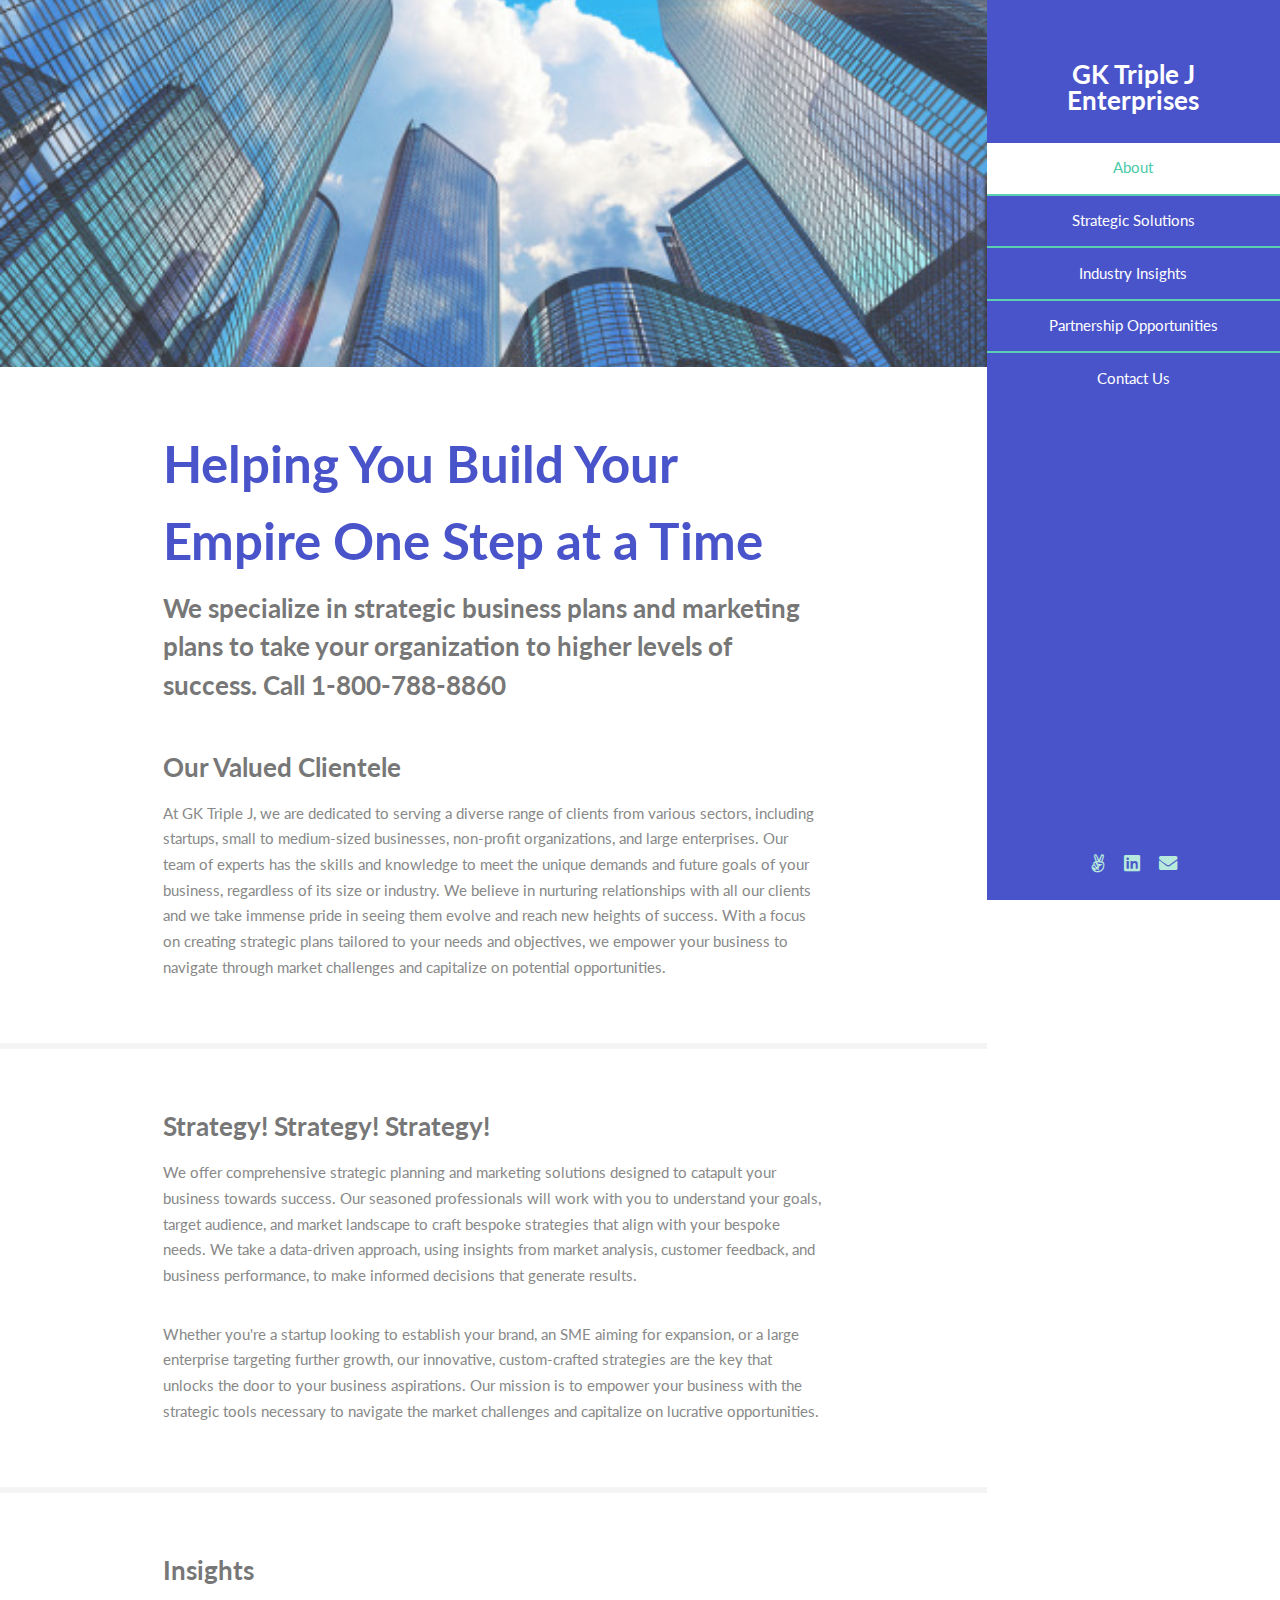
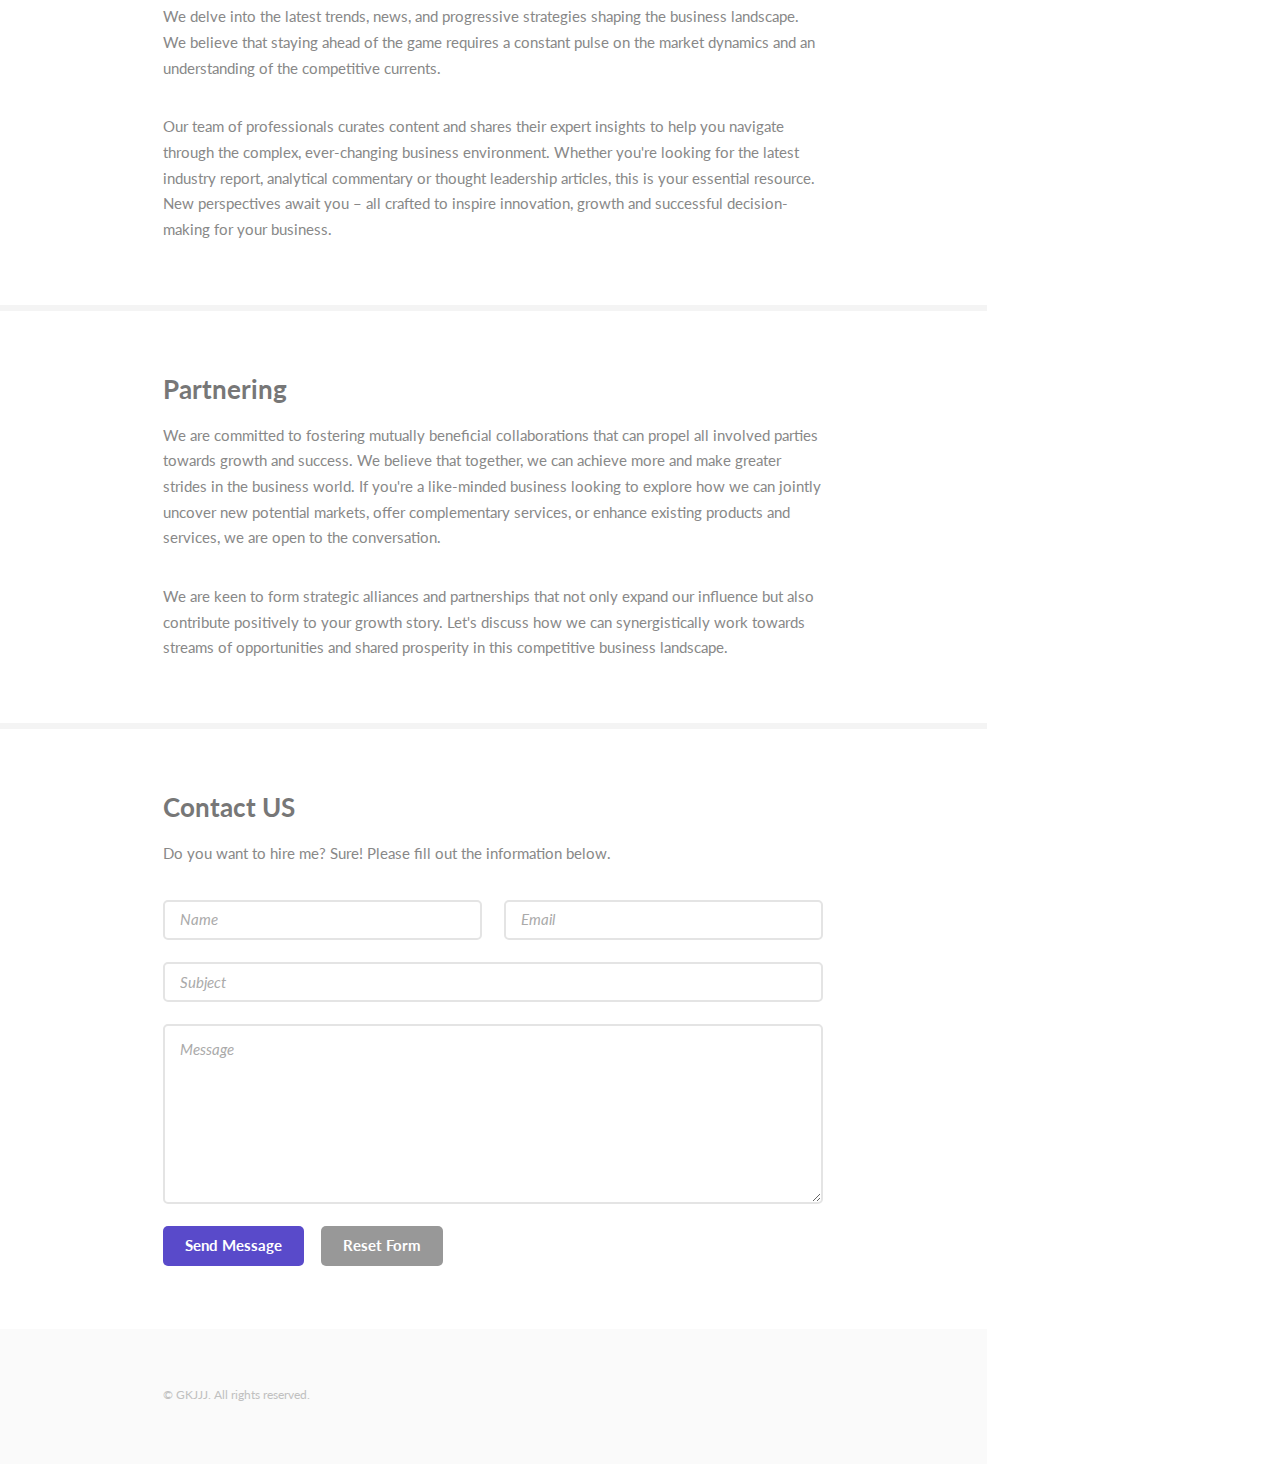
==== commit 66fc1674: "karenslogan" ====
--- a/public/index.html
+++ b/public/index.html
@@ -14,7 +14,7 @@
 				<header>
 					<span class="image avatar"><img src="images/octLogo.JPG" alt="" /></span>
 					<h1 id="logo"><a href="#">GK Triple J Enterprises</a></h1>
-					<p>You dream it, we find it!</p>
+					
 				</header>
 				<nav id="nav">
 					<ul>
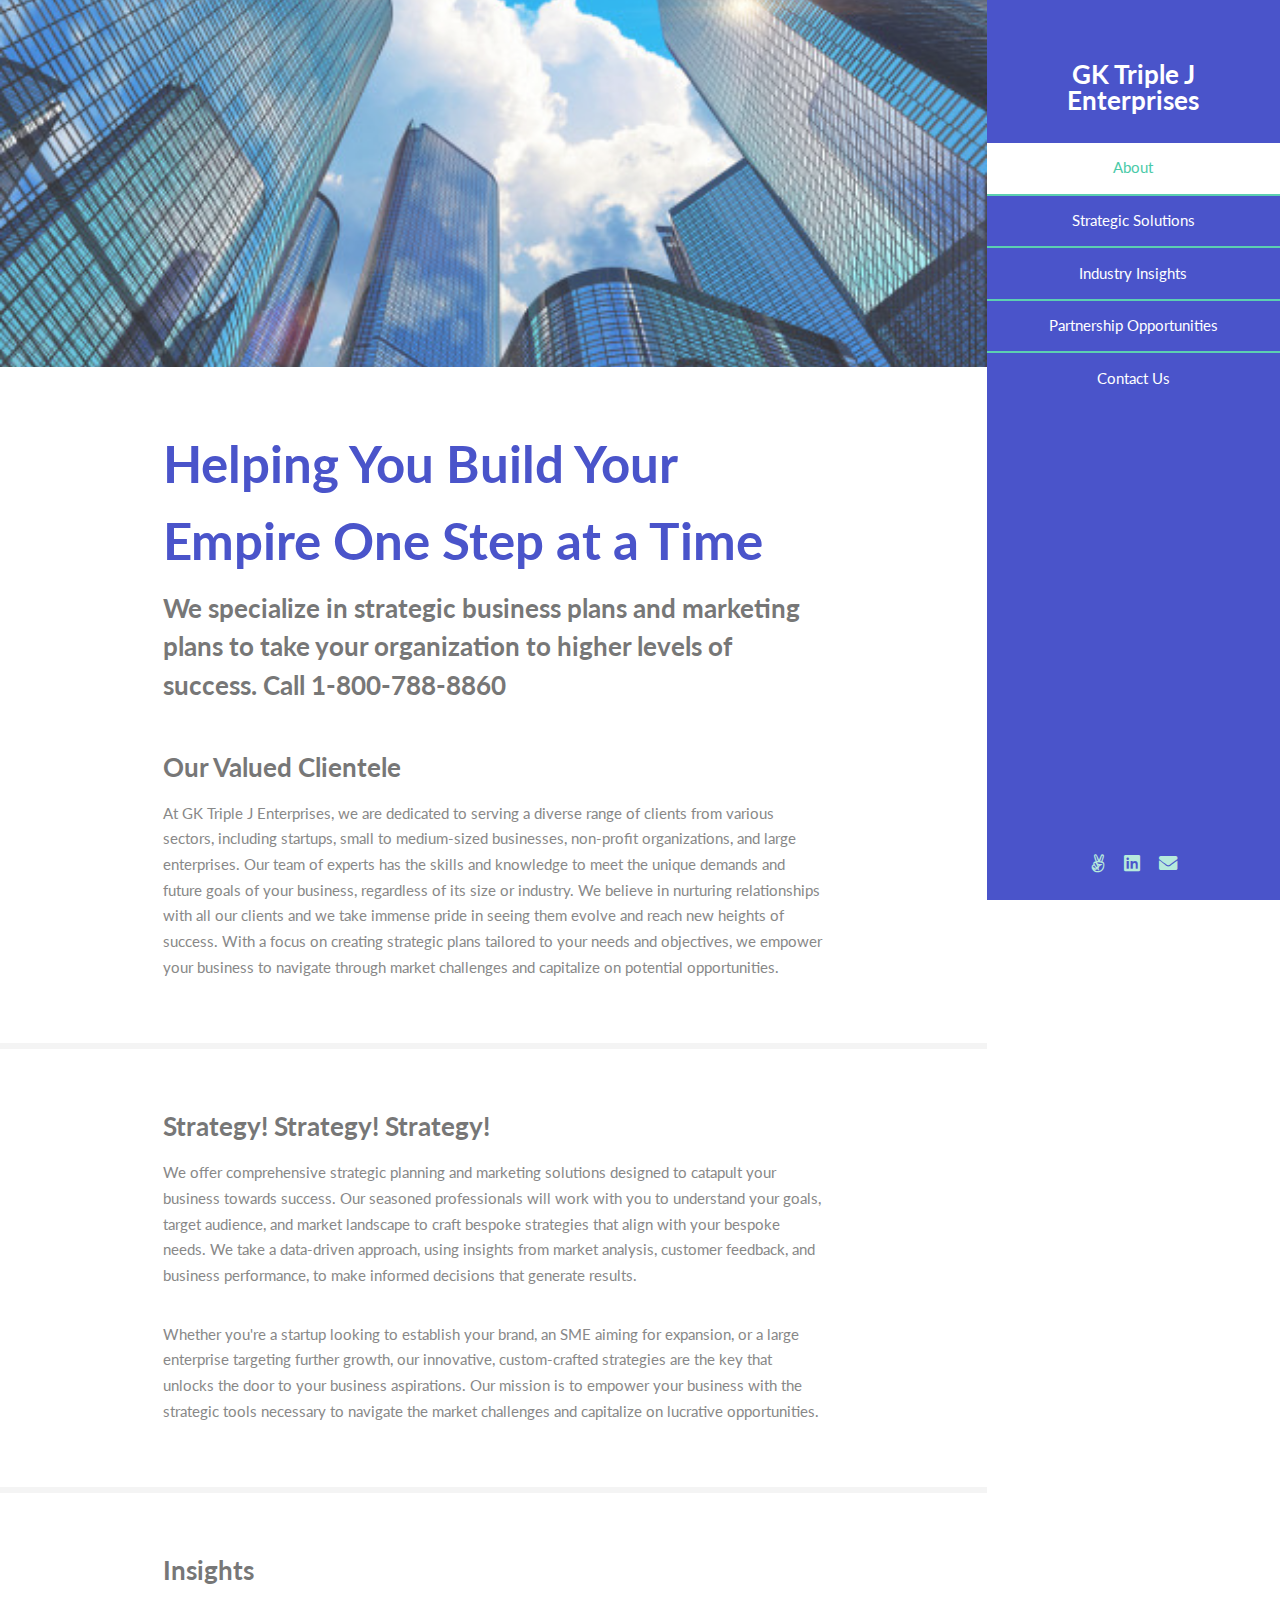
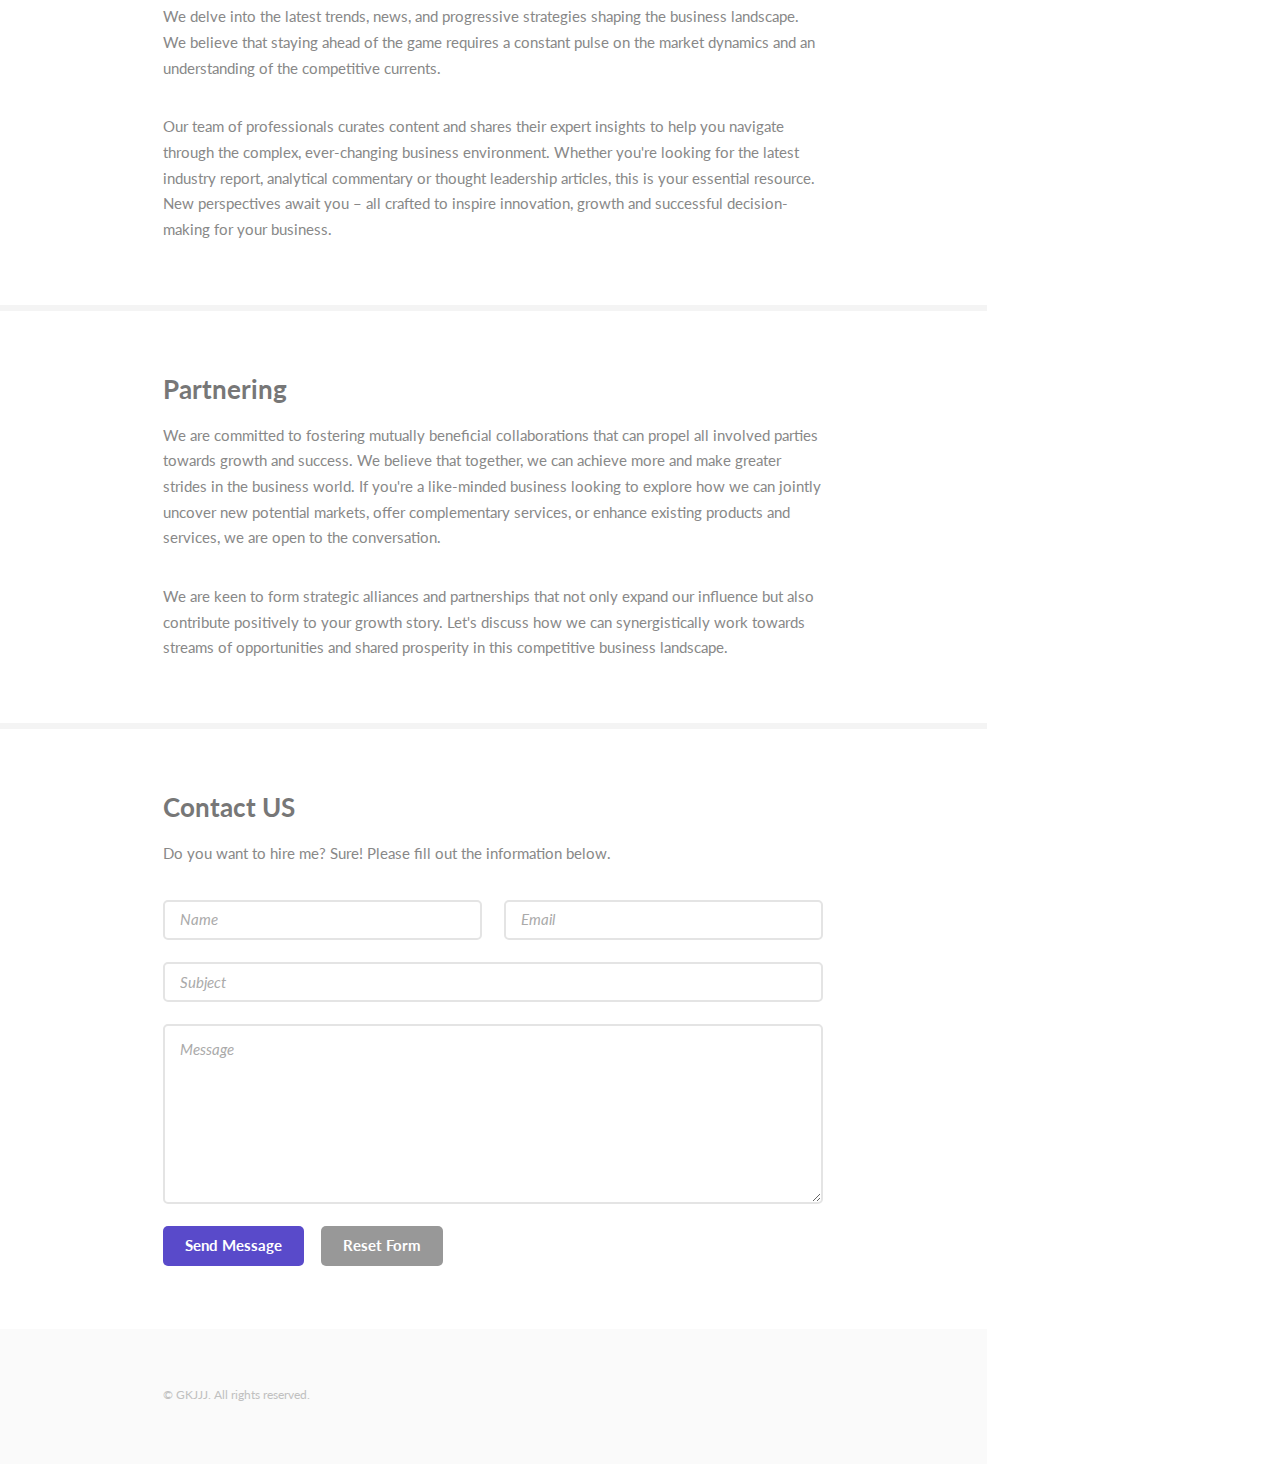
==== commit dad1af95: "karenothers" ====
--- a/public/index.html
+++ b/public/index.html
@@ -27,8 +27,8 @@
 				</nav>
 				<footer>
 					<ul class="icons">
-						<li><a href="https://angel.co/u/claudius-solomon" class="icon brands fa-angellist"><span class="label">AngelList</span></a></li>
-						<li><a href="https://www.linkedin.com/in/claudius-solomon-ba3a2494/" class="icon brands fa-linkedin"><span class="label">LinkedIn</span></a></li>
+						<li><a href="https://angel.co/" class="icon brands fa-angellist"><span class="label">AngelList</span></a></li>
+						<li><a href="https://www.linkedin.com" class="icon brands fa-linkedin"><span class="label">LinkedIn</span></a></li>
 						<li><a href="mailto:karene@gkjjjenterprises.com" class="icon solid fa-envelope"><span class="label">Email</span></a></li>
 					</ul>
 				</footer>
@@ -61,7 +61,7 @@
 										Our Valued Clientele
 									</h3>
 									<p>
-										At GK Triple J, we are dedicated to serving a diverse range of clients from various sectors, including startups, small to medium-sized businesses, non-profit organizations, and large enterprises. 
+										At GK Triple J Enterprises, we are dedicated to serving a diverse range of clients from various sectors, including startups, small to medium-sized businesses, non-profit organizations, and large enterprises. 
 										Our team of experts has the skills and knowledge to meet the unique demands and future goals of your business, regardless of its size or industry. We believe in nurturing relationships with all our clients and we take immense pride in seeing them evolve and reach new heights of success. With a focus on creating strategic plans tailored to your needs and objectives, we empower your business to navigate through market challenges and capitalize on potential opportunities.
 									</p>
 								</div>
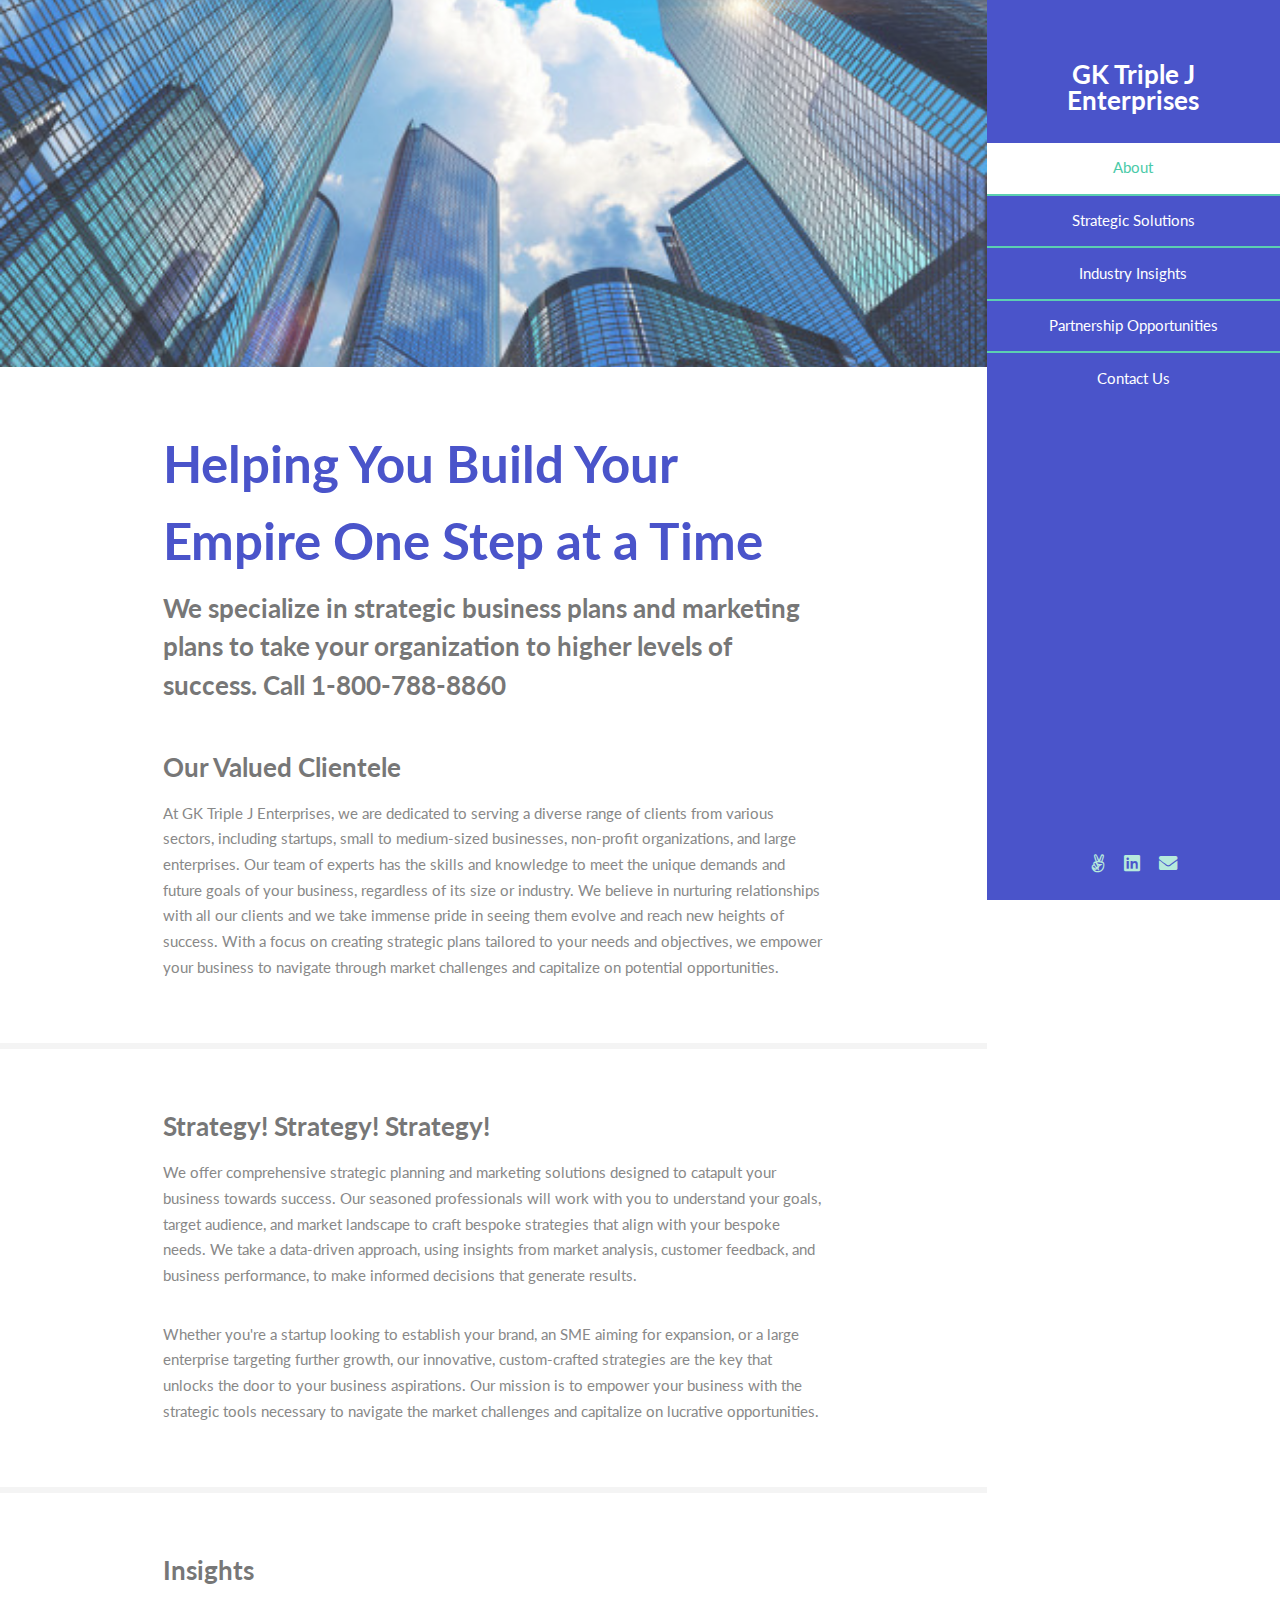
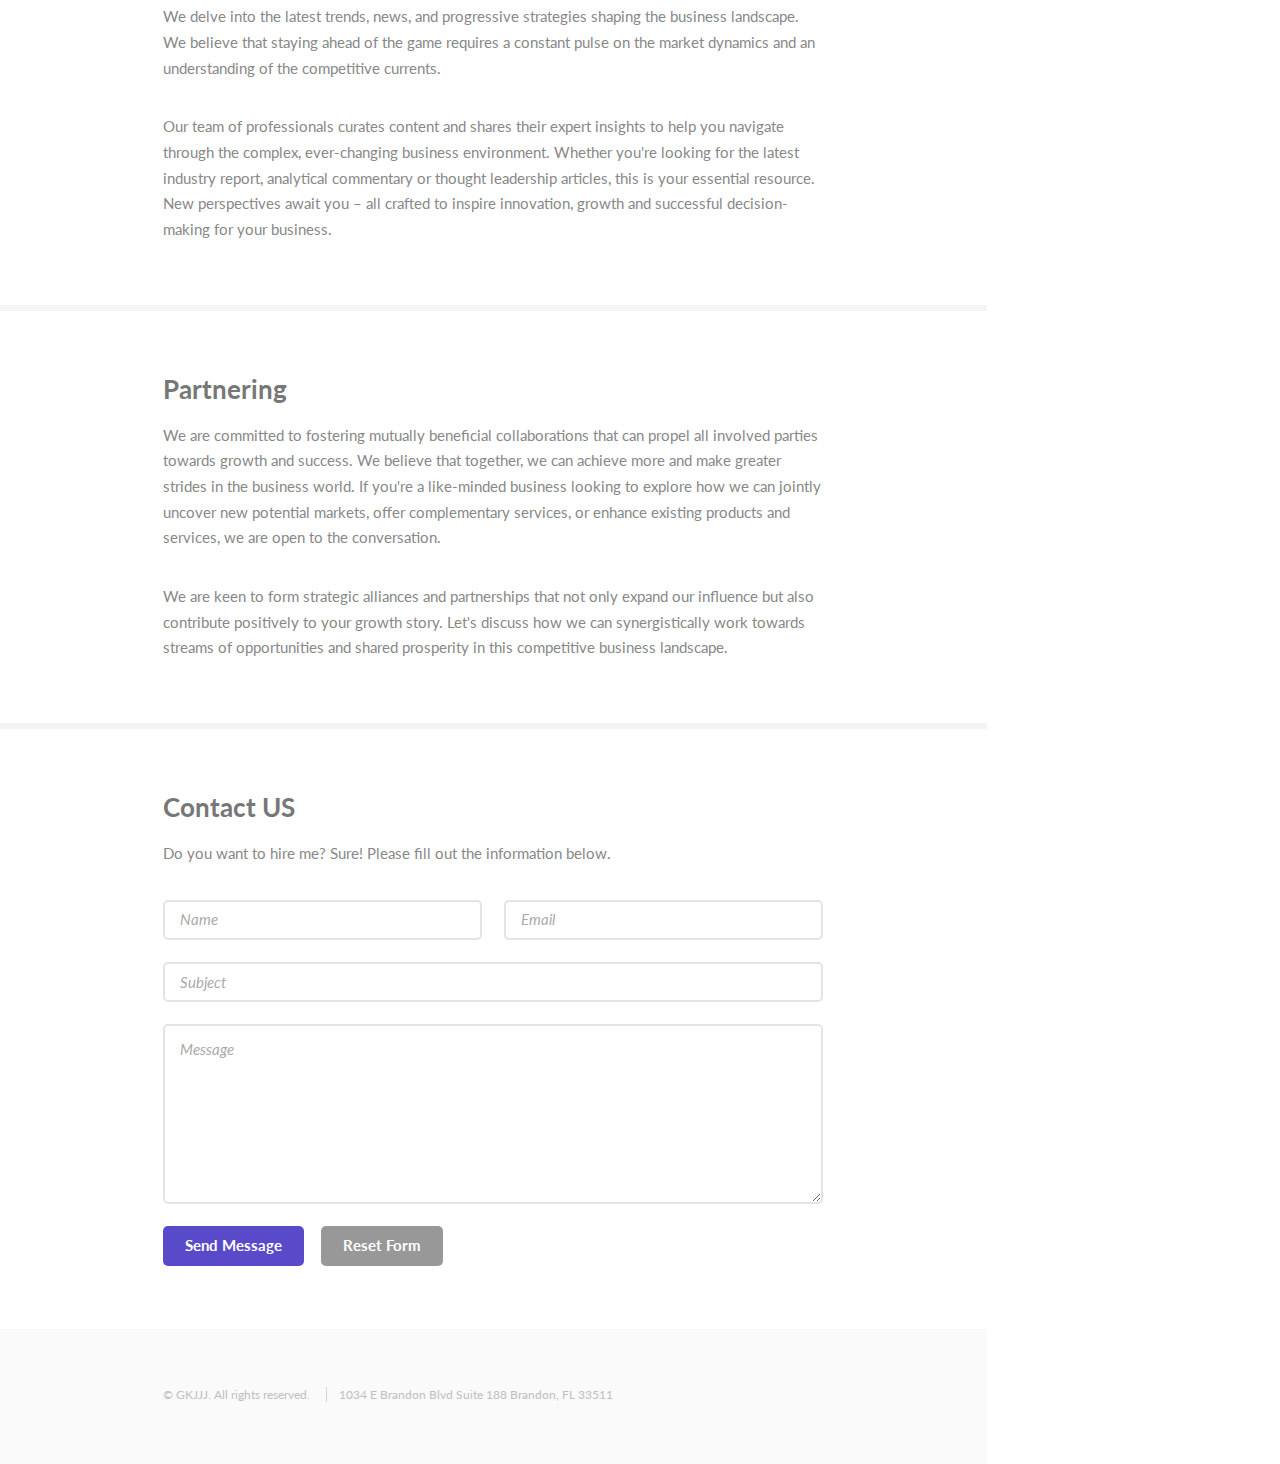
==== commit b0f0bf21: "claudius:address addition from claudius" ====
--- a/public/index.html
+++ b/public/index.html
@@ -146,6 +146,7 @@
 						<div class="container">
 							<ul class="copyright">
 								<li>&copy; GKJJJ. All rights reserved.</li>
+								<li>1034 E Brandon Blvd Suite 188 Brandon, FL 33511</li>
 							</ul>
 						</div>
 					</section>
--- a/public/assets/css/main.css
+++ b/public/assets/css/main.css
@@ -2195,7 +2195,7 @@
 			.image.avatar img {
 				border-radius: 100%;
 				display: block;
-				width: 100%;
+				width: 109%;
 			}
 
 		.image.main {
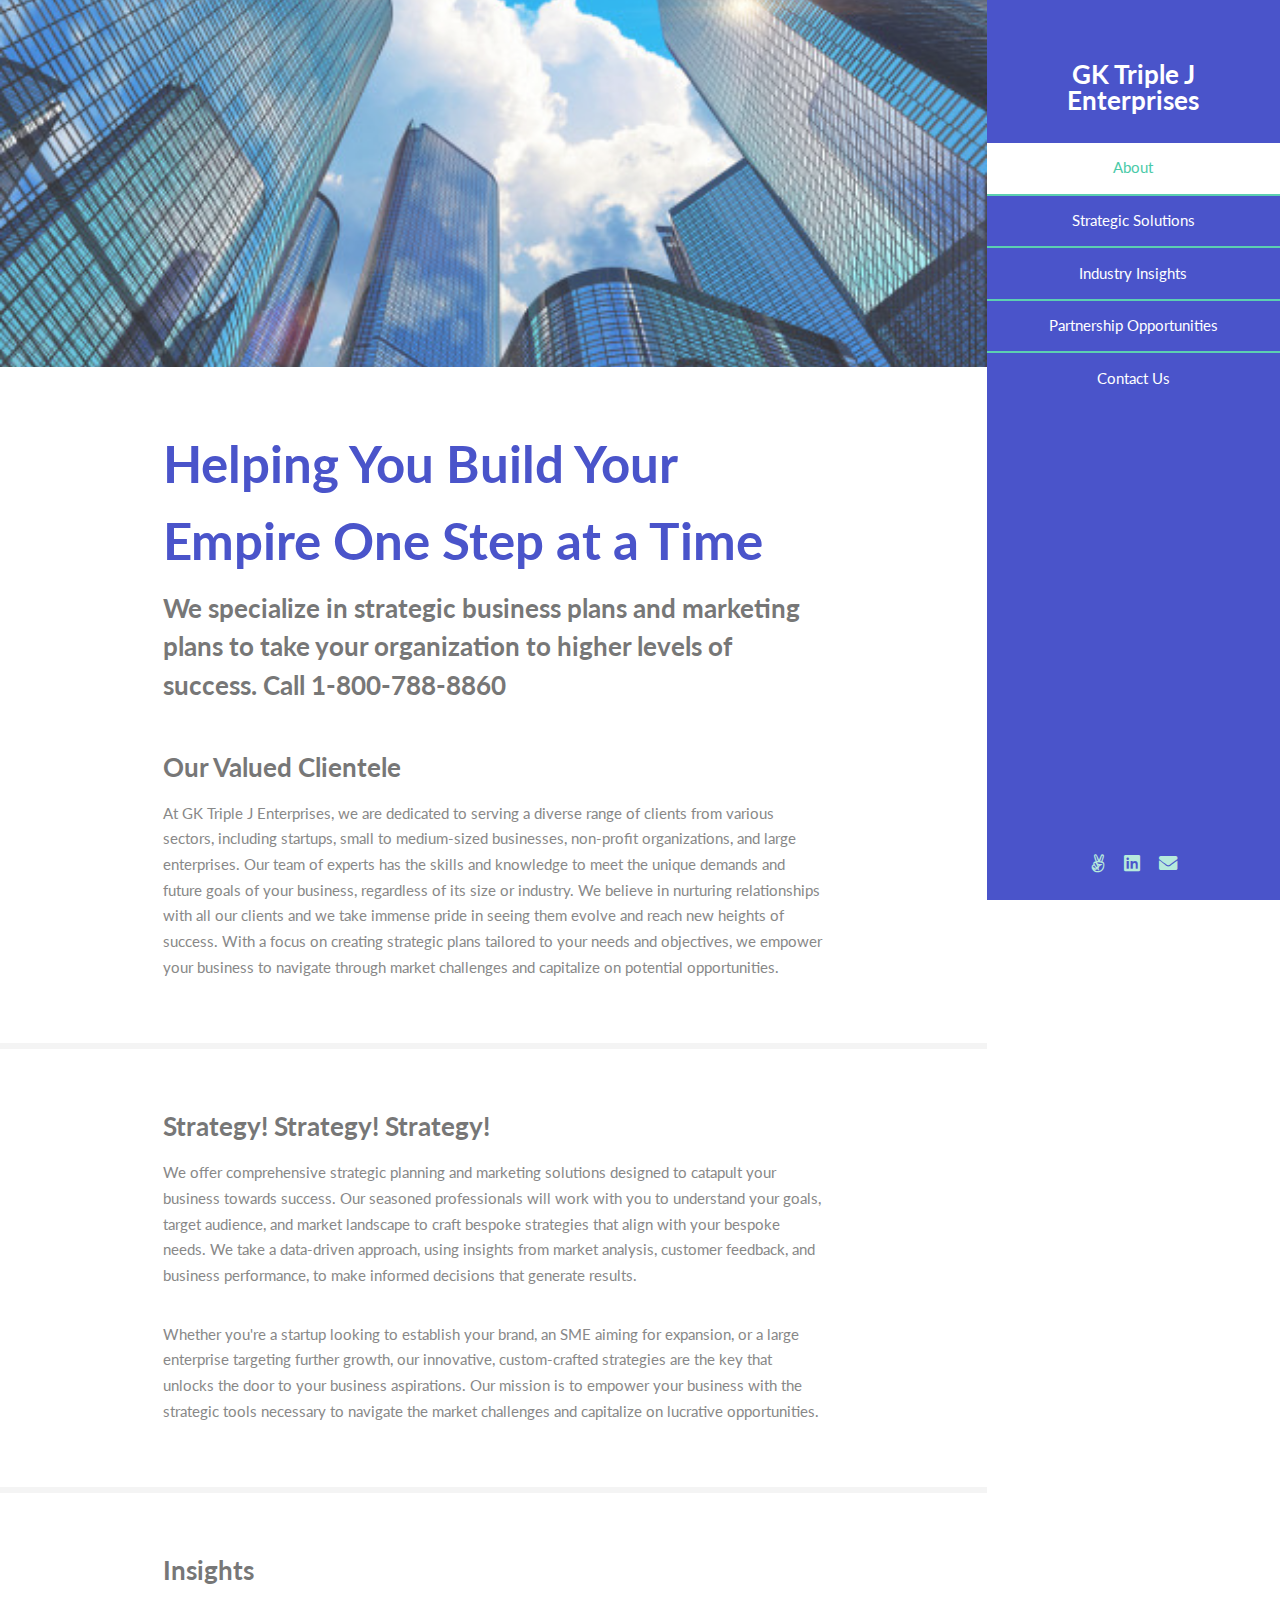
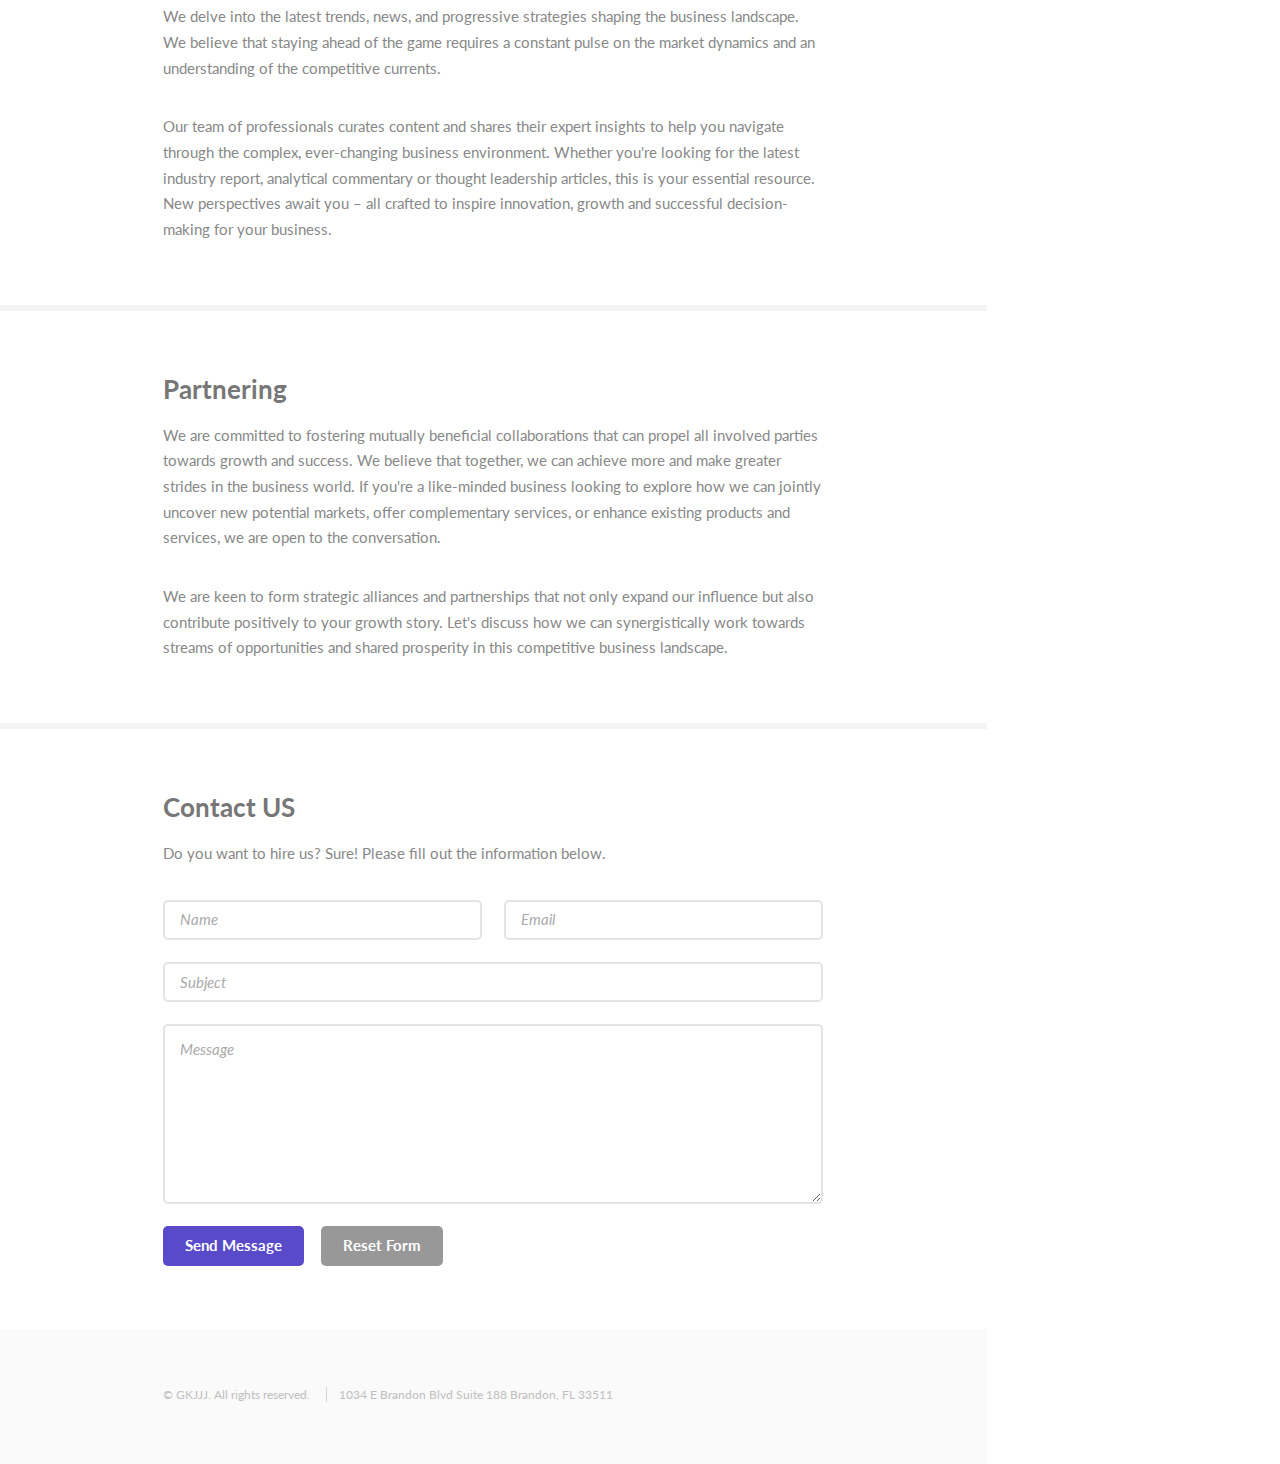
==== commit e901acc8: "us" ====
--- a/public/index.html
+++ b/public/index.html
@@ -120,7 +120,7 @@
 							<section id="four">
 								<div class="container">
 									<h3>Contact US</h3>
-									<p>Do you want to hire me? Sure! Please fill out the information below.</p>
+									<p>Do you want to hire us? Sure! Please fill out the information below.</p>
 									<!-- <form method="post" action="#"></form> -->
 									<form action="https://formspree.io/xknvblbp" method="POST">
 										<div class="row gtr-uniform">
